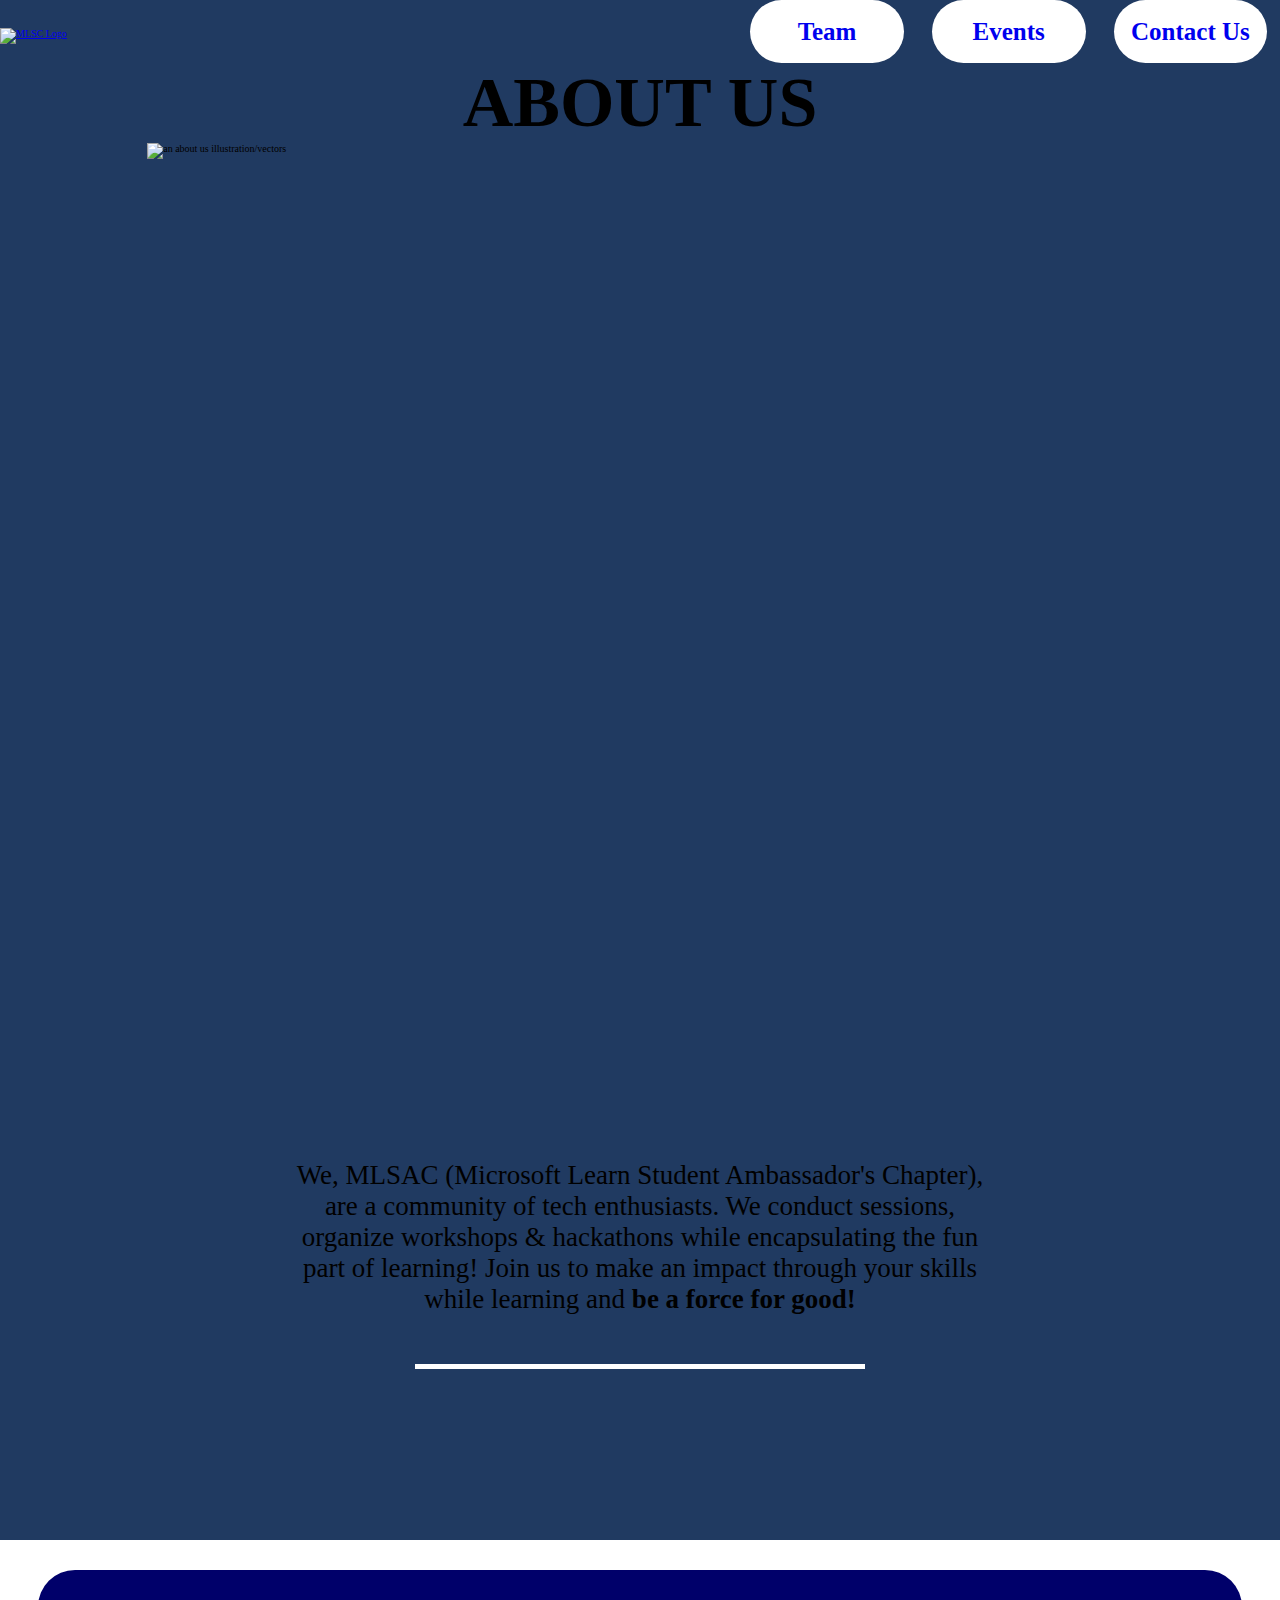
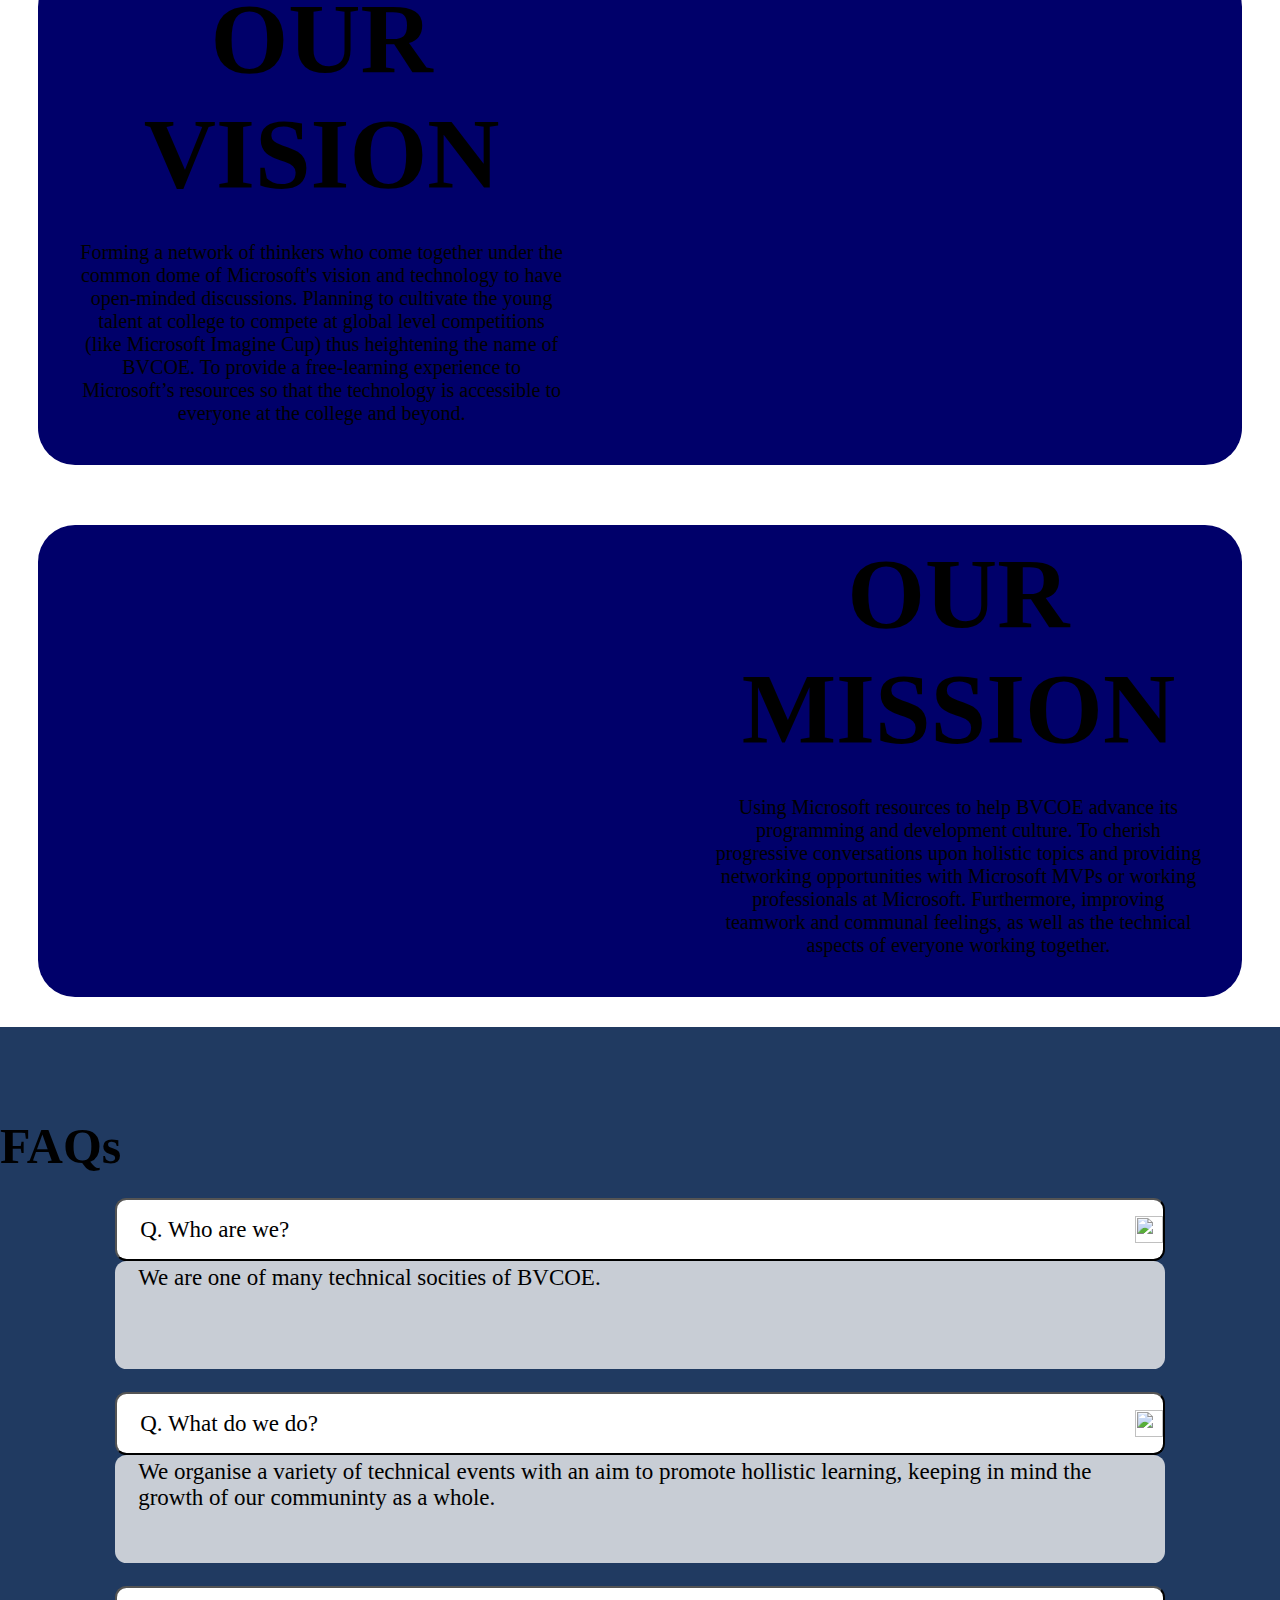
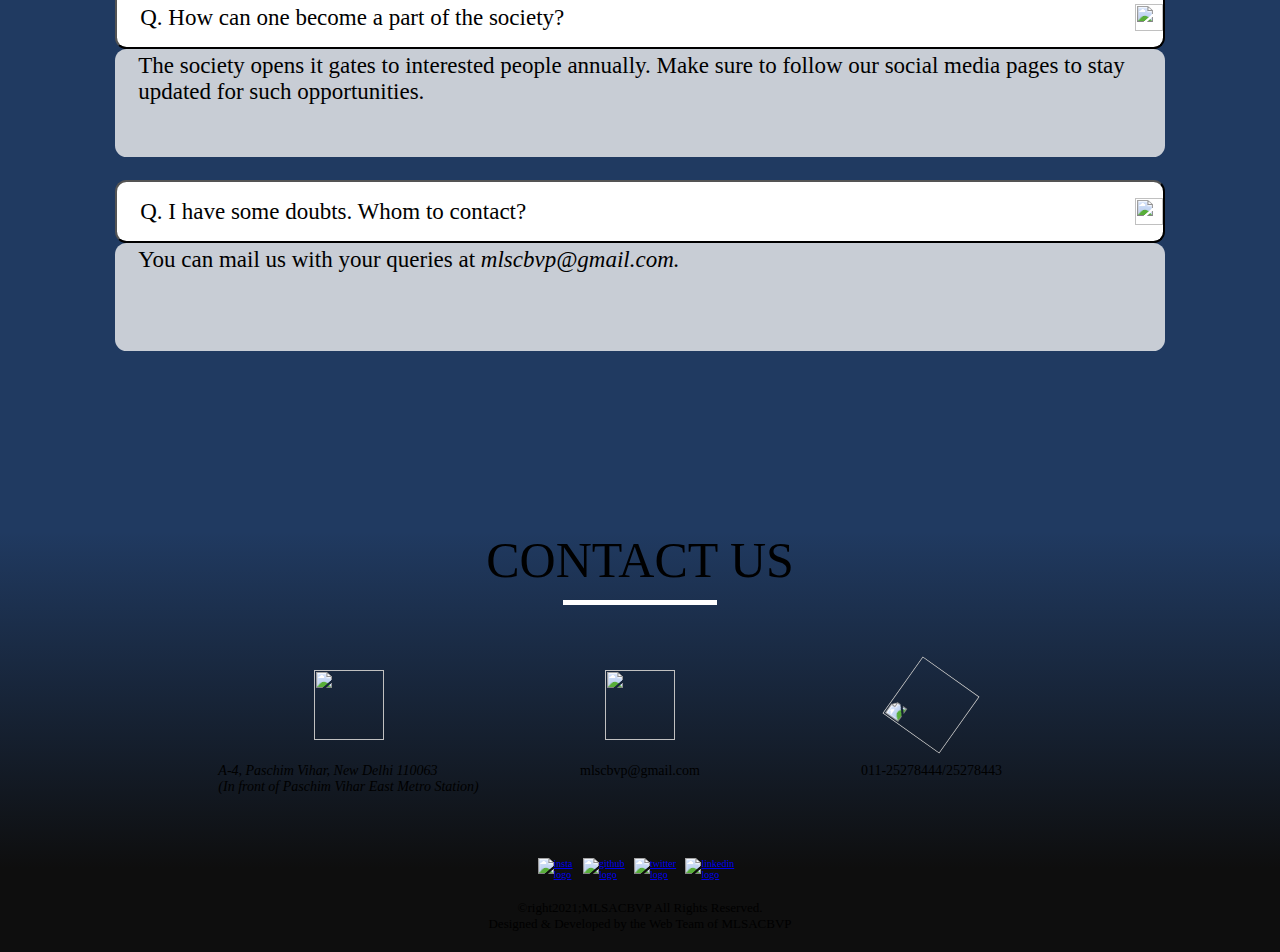
==== aboutus.html @ 45678846 "aboutus.html" ====
<!DOCTYPE html>
<html lang="en">

<head>
    <meta charset="UTF-8">
    <meta http-equiv="X-UA-Compatible" content="IE=edge">
    <meta name="viewport" content="width=device-width, initial-scale=1.0">
    <title>Document</title>
    <link href="https://cdn.jsdelivr.net/npm/bootstrap@5.1.2/dist/css/bootstrap.min.css" rel="stylesheet"
        integrity="sha384-uWxY/CJNBR+1zjPWmfnSnVxwRheevXITnMqoEIeG1LJrdI0GlVs/9cVSyPYXdcSF" crossorigin="anonymous">
    <link rel="stylesheet" href="aboutus/aboutus_css/style.css">
    <link rel="stylesheet" href="aboutus/aboutus_css/utility.css">
    <link rel="stylesheet" href="aboutus/aboutus_css/bootstrap.css">
</head>

<body>
    <navbar>
        <div class="header">
            <div class="logo">
                <a href="index.html"><img src="aboutus/aboutus_assets/MLSCLogo.png" alt="MLSC Logo"></a>
            </div>
            <div class="links">
                <ul>
                    <li><a href="ourteam.html" class="black-text">Team</a></li>
                    <li><a href="Events.html" class="black-text">Events</a></li>
                    <li><a href="contactus.html" class="black-text">Contact Us</a></li>
                </ul>
            </div>
        </div>
    </navbar>

    <div class="about">
        <div class="heading white-text">
            <span>ABOUT US</span>
        </div>

        <div class="about-img">
            <img src="aboutus/aboutus_assets/about-me.png" alt="an about us illustration/vectors">
            <div class="desc white-text">
                <span>
                    We, MLSAC (Microsoft Learn Student Ambassador's Chapter), are a community of tech enthusiasts. We conduct sessions, organize workshops & hackathons while encapsulating the fun part of learning! Join us to make an impact through your skills while learning and <b>be a force for good!</b>
                </span>
            </div>
        </div>
    </div>

    <div class="cards">
        <div class="card">
            <div class="vis-text">
                <span class="heading white-text heading-1"><b>OUR VISION</b></span>
                <span class="desc-1 white-text">Forming a network of thinkers who come together under the common dome of
                    Microsoft's vision and technology to have open-minded discussions. Planning to cultivate the young
                    talent at college to compete at global level competitions (like Microsoft Imagine Cup) thus
                    heightening the name of BVCOE. To provide a free-learning experience to Microsoft’s resources so
                    that the technology is accessible to everyone at the college and beyond.
                </span>
            </div>

            <div class="vis-img">
                <img src="aboutus/aboutus_assets/vision.png" alt="">
            </div>
        </div>

        <div class="card">
            <div class="vis-img">
                <img src="aboutus/aboutus_assets/mission.png" alt="">
            </div>
            <div class="vis-text">
                <span class="heading white-text heading-1"><b>OUR MISSION</b></span>
                <span class="desc-1 white-text">Using Microsoft resources to help BVCOE advance its programming and
                    development culture. To cherish progressive conversations upon holistic topics and providing
                    networking opportunities with Microsoft MVPs or working professionals at Microsoft. Furthermore,
                    improving teamwork and communal feelings, as well as the technical aspects of everyone working
                    together.</span>
            </div>
        </div>
    </div>
    <div class="faq">

        <h1 class="white-text text-center faqHead">FAQs</h1>

        <button class="btn black-text ques faq1" type="button" data-bs-toggle="collapse" data-bs-target="#faq1"
            aria-expanded="false" aria-controls="collapseExample">
            <div class="quesbar">
                <span>Q. Who are we?</span>
                <img src="aboutus/aboutus_assets/arrow.png" style="width:1.2em; height:1.2em;">
            </div>
        </button>
        <div class="collapse" id="faq1">
            <div class="answer faq1">
                We are one of many technical socities of BVCOE.
            </div>
        </div>

        <button class="btn black-text ques faq1" type="button" data-bs-toggle="collapse" data-bs-target="#faq2"
            aria-expanded="false" aria-controls="collapseExample">
            <div class="quesbar">
                <span>Q. What do we do?</span>
                <img src="aboutus/aboutus_assets/arrow.png" style="width:1.2em; height:1.2em;">
            </div>
        </button>
        <div class="collapse" id="faq2">
            <div class="answer faq1">
                We organise a variety of technical events with an aim to promote hollistic learning, keeping in mind the growth of our communinty as a whole.
            </div>
        </div>

        <button class="btn black-text ques faq1" type="button" data-bs-toggle="collapse" data-bs-target="#faq3"
            aria-expanded="false" aria-controls="collapseExample">
            <div class="quesbar">
                <span>Q. How can one become a part of the society?</span>
                <img src="aboutus/aboutus_assets/arrow.png" style="width:1.2em; height:1.2em;">
            </div>
        </button>
        <div class="collapse" id="faq3">
            <div class="answer faq1">
                The society opens it gates to interested people annually. Make sure to follow our social media pages to stay updated for such opportunities.
            </div>
        </div>

        <button class="btn black-text ques faq1" type="button" data-bs-toggle="collapse" data-bs-target="#faq4"
            aria-expanded="false" aria-controls="collapseExample">
            <div class="quesbar">
                <span>Q. I have some doubts. Whom to contact?</span>
                <img src="aboutus/aboutus_assets/arrow.png" style="width:1.2em; height:1.2em;">
            </div>
        </button>
        <div class="collapse" id="faq4">
            <div class="answer faq1">
                You can mail us with your queries at <i> mlscbvp@gmail.com. </i>
            </div>
        </div>
    </div>

    <div class="bottom">
        <contact>
            <div class="heading-contact white-text">CONTACT US</div>
            <div class="contactus">
                <div class="item">
                    <div class="icon">
                        <img src="aboutus/aboutus_assets/map.png" alt="">
                    </div>
                    <div class="icon-name white-text">
                        <p><i>
                        A-4, Paschim Vihar, New Delhi 110063<br>
                        (In front of Paschim Vihar East Metro Station)</i>
                        </p>
                    </div>
                </div>

                <div class="item">
                    <div class="icon">
                        <img src="aboutus/aboutus_assets/outlook.png" alt="">
                    </div>
                    <div class="icon-name white-text">
                        mlscbvp@gmail.com
                    </div>
                </div>

                <div class="item">
                    <div class="icon telephone">
                        <img src="aboutus/aboutus_assets/telephone.png" alt="">
                    </div>
                    <div class="icon-name white-text">
                        011-25278444/25278443
                    </div>
                </div>
            </div>
        </contact>

        <div class="socials">
            <div class="handles">
                <a href="https://www.instagram.com/mlsac_bvcoe/"><img src="aboutus/aboutus_assets/instagram.png" alt="insta logo"></a>
            </div>
            <div class="handles">
                <a href="https://github.com/mlsacbvp"><img src="aboutus/aboutus_assets/github.png" alt="github logo"></a>
            </div>
            <div class="handles">
                <a href="https://twitter.com/MlscBvp?t=ueaZK33_AhBI93rNVCT6vQ&s=09"><img src="aboutus/aboutus_assets/twitter.png" alt="twitter logo"></a>
            </div>
            <div class="handles">
                <a href="https://www.linkedin.com/company/microsoft-learn-student-chapter-mlsc-bvp/"><img src="aboutus/aboutus_assets/linkedin.png" alt="linkedin logo"></a>
            </div>
        </div>

        <div class="footer">
            <span class="white-text">
                &copyright2021;MLSACBVP All Rights Reserved.
            </span>
            <br>
            <span class="white-text">
                Designed & Developed by the Web Team of MLSACBVP
            </span>
        </div>
    </div>

    <script src="https://cdn.jsdelivr.net/npm/bootstrap@5.1.2/dist/js/bootstrap.bundle.min.js"
        integrity="sha384-kQtW33rZJAHjgefvhyyzcGF3C5TFyBQBA13V1RKPf4uH+bwyzQxZ6CmMZHmNBEfJ"
        crossorigin="anonymous"></script>
</body>

</html>
---- aboutus/aboutus_css/style.css ----
*{
    margin: 0;
    padding: 0;
    box-sizing: border-box;
    /* border: 2px solid red; */
}

body{
    /* background: linear-gradient(180deg, #1e3a61 0%, #113860 20%, #052a4a 55%, #041227 80%, #0d0d0d 100%); */
    background: #203A61;
    font-family: 'Segoe UI Regular';
    font-weight: normal;
}

html{
    font-size: 10px;
}

.header{
    display: flex;
    justify-content: space-between;
    align-items: center;
}

.logo img{
    width: 46vw;
    /* height: 21vh; */
}

.links{
    margin-bottom: 1vh;
}

.links li{
    list-style: none;
    display: inline-block;
}

.links li a{
    display: flex;
    justify-content: center;
    align-items: center;
    background: white;
    border-radius: 40em;
    width: 12vw;
    min-width: 5.4em;
    height: 7vh;
    margin: 0px 1vw;
    text-align: center;
    /* padding-top: 0.9vh; */
    text-decoration: none;
    font-size: 2.5em;
    font-weight: bold;
    transition: transform 0.1s ease-in;
    
}

.links li a:hover{
    transform: translateY(-0.3em);
    color: black;
}

.heading{
    font-size: 7em;
    text-align: center;
    margin-top: -1vh;
    font-weight: 700;
}

.about-img img {
    width: 77%;
    height: 113vh;
    margin: auto;
    display: block;
}

.desc{
    width: 54%;
    font-size: 2.7em;
    margin: auto;
    text-align: center;
    position: relative;
}

.desc::after{
    position: absolute;
    width: 65%;
    height: 0.6vh;
    background: white;
    content: "";
    bottom: -6vh;
    left: 17.5%;
}

.cards{
    display: flex;
    flex-direction: column;
    align-items: center;
    margin-top: 25vh;
    background: white;
    /* height: 80v; */
}

.card{
    width: 94vw;
    background: #00006A;
    border-radius: 3.7em;
    display: flex;
    justify-content: space-between;
    align-items: center;
    flex-direction: row;
    padding: 4em;
    margin: 3em 0;
    padding-top: 2em;
}

.vis-text{
    width: 38vw;
    height: 100%;
    display: flex;
    flex-direction: column;
}

.vis-img img{
    width: 39vw;
}

.desc-1{
    font-size: 2.0em;
    text-align: center;
    margin-top: 0.5em;
}

.heading-1{
    margin-bottom: 0.2em;
    font-size: 10em;
}


.heading-contact{
    margin: auto;
    font-size: 5em;
    width: fit-content;
    margin-top: 20vh;
    position: relative;
}

.heading-contact::after{
    content: "";
    width: 50%;
    height: 0.6vh;
    background: white;
    position: absolute;
    bottom: -1.8vh;
    left: 25%;
}

.contactus{
    display: flex;
    justify-content: space-between;
    width: 66vw;
    margin: auto;
    margin-top: 9vh;
}

.item{
    display: flex;
    flex-direction: column;
    width: 31%;
    align-items: center;
}

.icon img{
    width: 7em;
    height: 7em;
    margin-bottom: 2.5vh;
}

.telephone img{
    transform: rotate(-54.63deg);
}

.icon-name{
    font-size: 1.4em;
}

.socials{
    display: flex;
    width: 16vw;
    margin: 7vh auto 0 auto;
    justify-content: space-between;
    align-items: center;
}

.socials a img{
    width: 4.2em;
    height: 4.2em;
}

.footer{
    text-align: center;
    width: fit-content;
    margin: 2em auto 0 auto;
    padding-bottom: 2em;
}

.footer span{
    font-size: 1.3em;
}

.bottom{
    background: linear-gradient(180deg, rgba(92, 45, 145, 0) 0%, #0E0E0E 80.21%);
}


.faq1{
    width: 82vw;
    border-radius: 0.5em;
    font-size: 2.3em;
    text-align: left;
    padding-left: 1em;
    margin: auto;
    font-family: 'Segoe UI Regular';
}

.ques{
    background: white;
    min-height: 7vh;
    display: block;
    margin-top: 1em;
    transition: transform 0.2s ease-in;
}

.ques:hover{
    box-shadow: black -10px 4px -2px 0;
}

.quesbar{
    display: flex;
    justify-content: space-between;
    align-items: center;
}

.faqHead{
    margin-top: 10vh;
    font-size: 5em;
}

.answer{
    padding: .375rem .75rem;
    padding-left: 1em;
    min-height: 12vh;
    background: #c8cdd5;

}
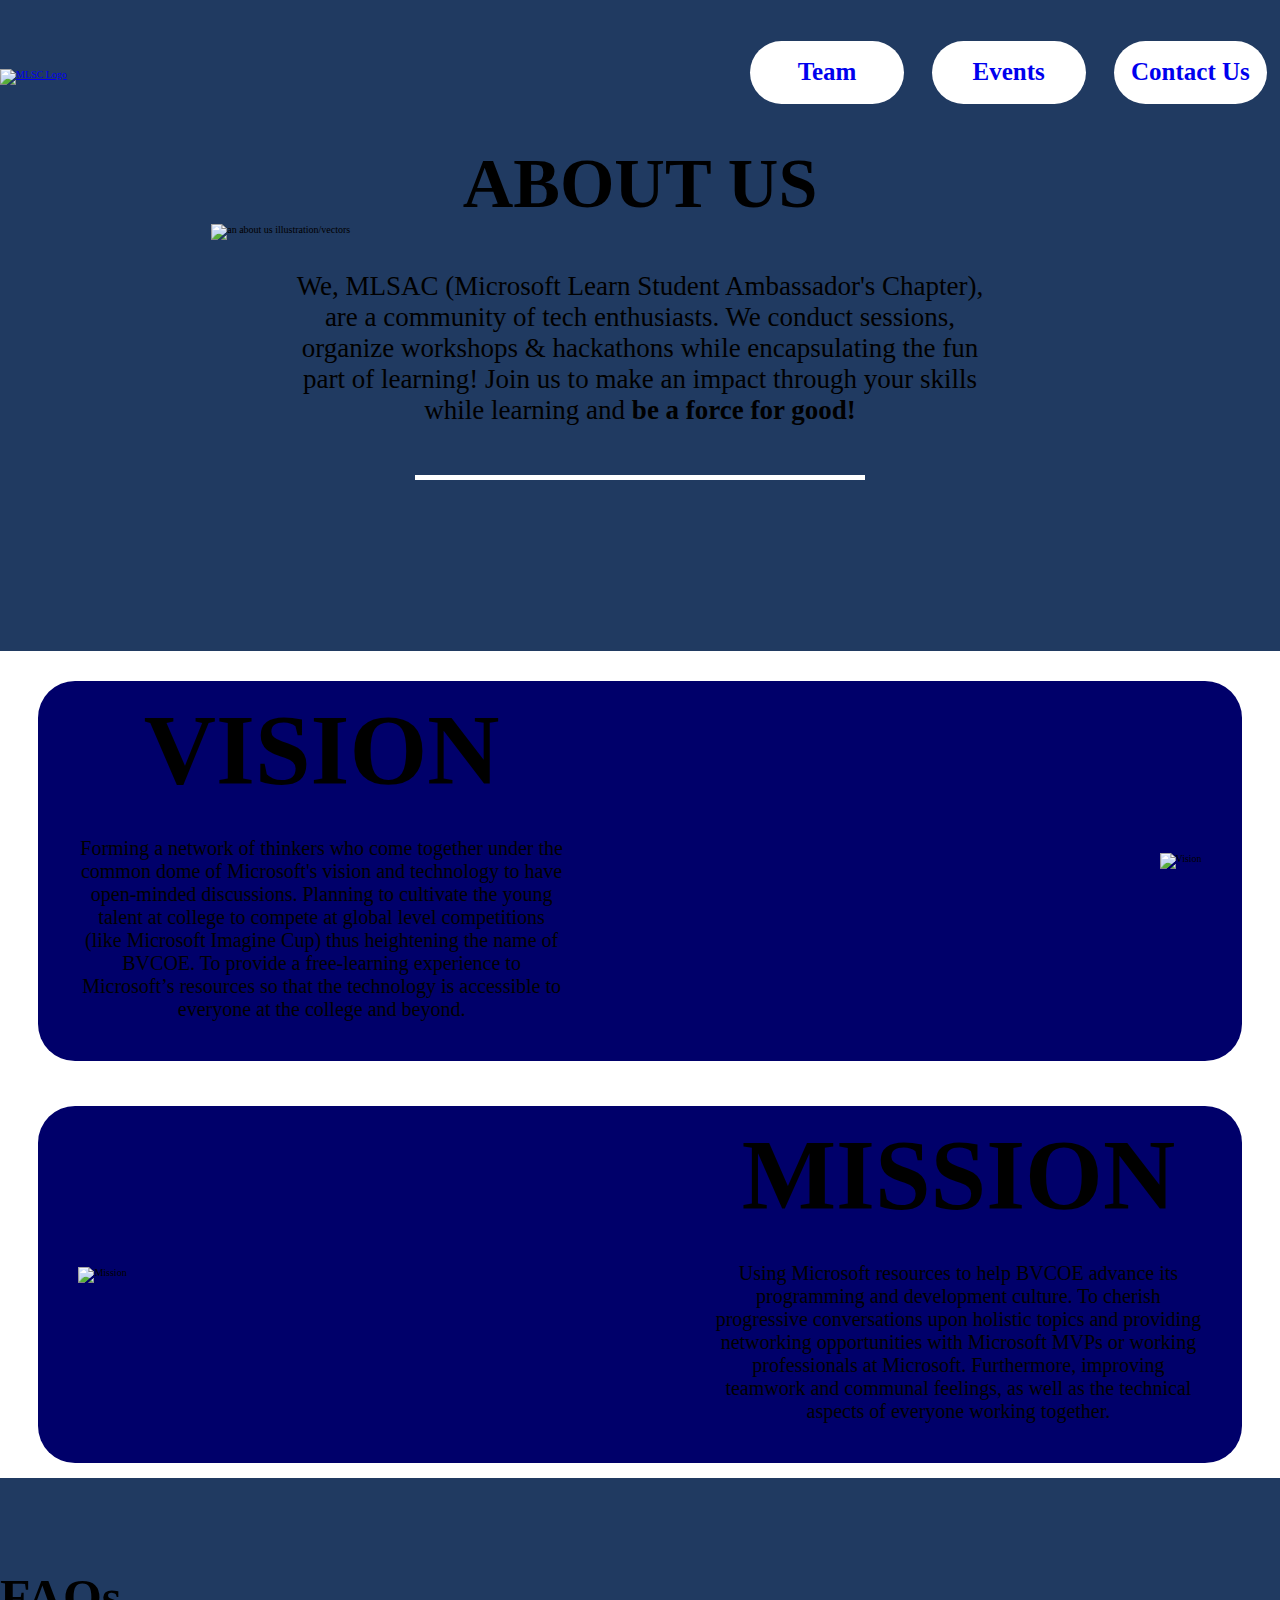
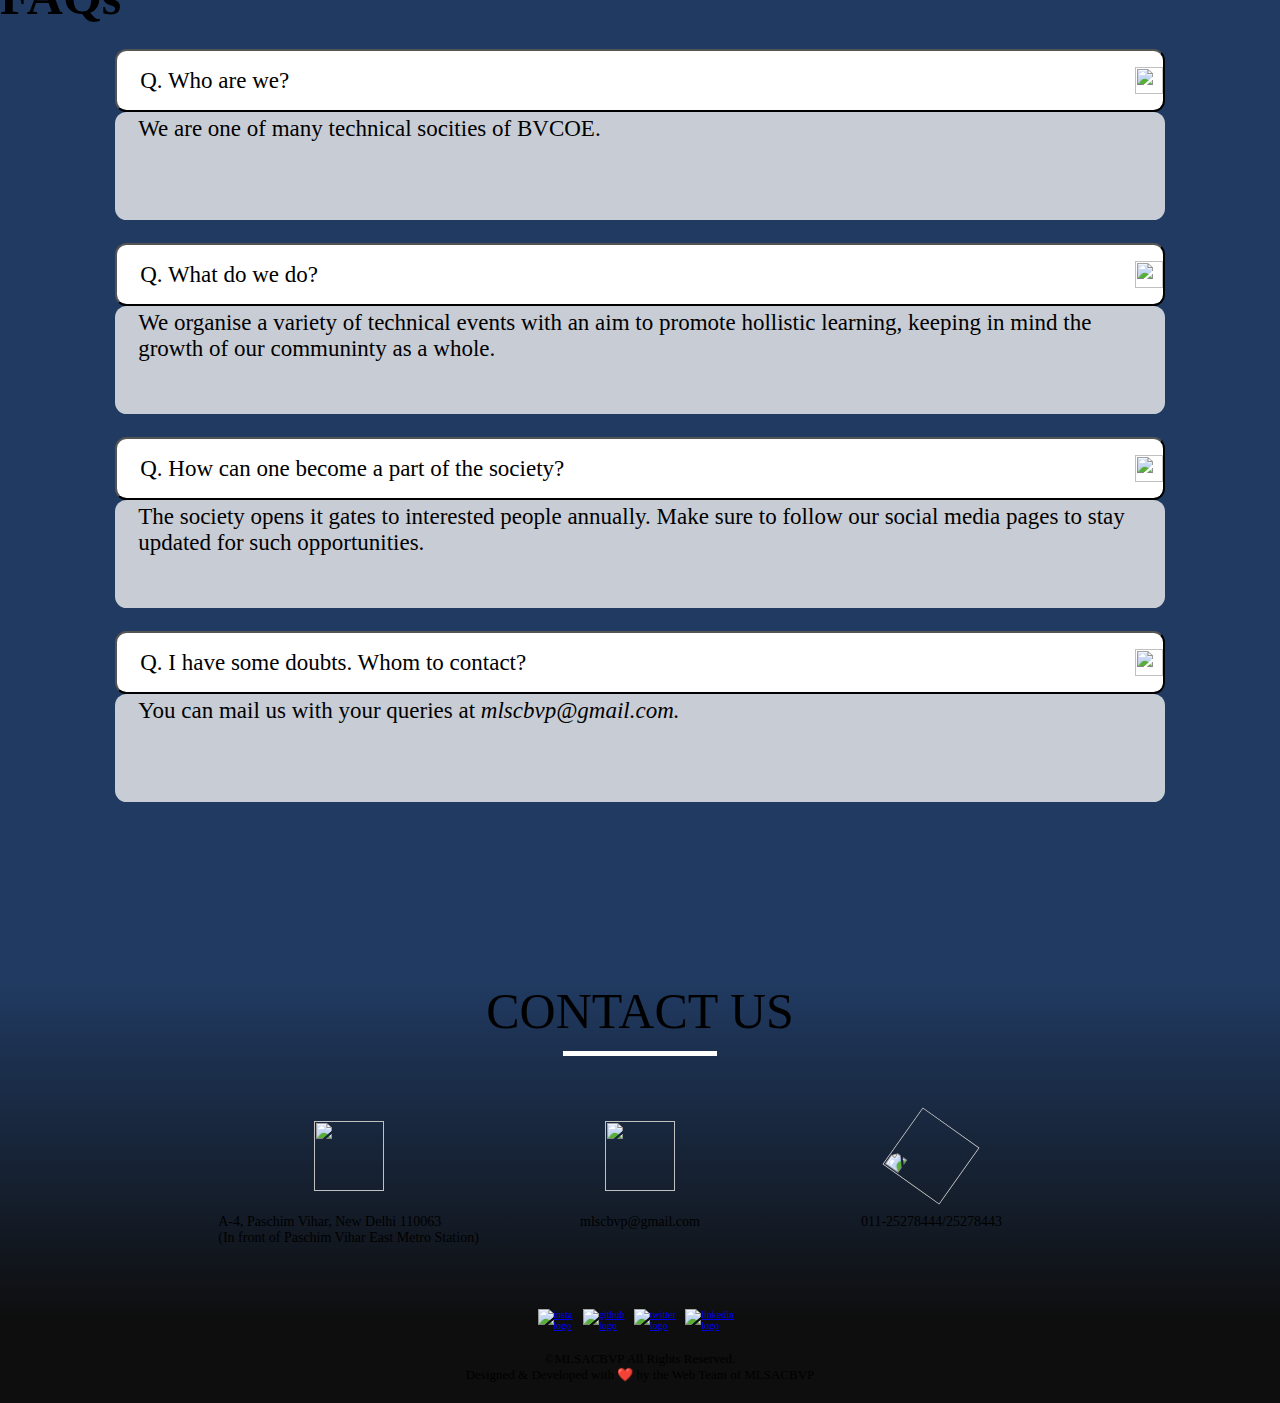
==== commit 468b871b: "changed about us page ui a bit" ====
--- a/aboutus.html
+++ b/aboutus.html
@@ -31,12 +31,13 @@
 
     <div class="about">
         <div class="heading white-text">
-            <span>ABOUT US</span>
+            <p>ABOUT US</p>
         </div>
 
         <div class="about-img">
-            <img src="aboutus/aboutus_assets/about-me.png" alt="an about us illustration/vectors">
+            <img src="aboutus/aboutus_assets/about-me.png" alt="an about us illustration/vectors" >
             <div class="desc white-text">
+                <br/>
                 <span>
                     We, MLSAC (Microsoft Learn Student Ambassador's Chapter), are a community of tech enthusiasts. We conduct sessions, organize workshops & hackathons while encapsulating the fun part of learning! Join us to make an impact through your skills while learning and <b>be a force for good!</b>
                 </span>
@@ -47,7 +48,7 @@
     <div class="cards">
         <div class="card">
             <div class="vis-text">
-                <span class="heading white-text heading-1"><b>OUR VISION</b></span>
+                <span class="heading white-text heading-1">VISION</span>
                 <span class="desc-1 white-text">Forming a network of thinkers who come together under the common dome of
                     Microsoft's vision and technology to have open-minded discussions. Planning to cultivate the young
                     talent at college to compete at global level competitions (like Microsoft Imagine Cup) thus
@@ -57,16 +58,16 @@
             </div>
 
             <div class="vis-img">
-                <img src="aboutus/aboutus_assets/vision.png" alt="">
+                <img src="aboutus/aboutus_assets/vision.png" alt="Vision">
             </div>
         </div>
 
         <div class="card">
             <div class="vis-img">
-                <img src="aboutus/aboutus_assets/mission.png" alt="">
+                <img src="aboutus/aboutus_assets/mission.png" alt="Mission">
             </div>
             <div class="vis-text">
-                <span class="heading white-text heading-1"><b>OUR MISSION</b></span>
+                <span class="heading white-text heading-1">MISSION</span>
                 <span class="desc-1 white-text">Using Microsoft resources to help BVCOE advance its programming and
                     development culture. To cherish progressive conversations upon holistic topics and providing
                     networking opportunities with Microsoft MVPs or working professionals at Microsoft. Furthermore,
@@ -141,9 +142,9 @@
                         <img src="aboutus/aboutus_assets/map.png" alt="">
                     </div>
                     <div class="icon-name white-text">
-                        <p><i>
+                        <p>
                         A-4, Paschim Vihar, New Delhi 110063<br>
-                        (In front of Paschim Vihar East Metro Station)</i>
+                        (In front of Paschim Vihar East Metro Station)
                         </p>
                     </div>
                 </div>
@@ -183,15 +184,15 @@
             </div>
         </div>
 
-        <div class="footer">
+        <footer class="footer">
             <span class="white-text">
-                &copyright2021;MLSACBVP All Rights Reserved.
+                &copy;MLSACBVP All Rights Reserved.
             </span>
             <br>
             <span class="white-text">
-                Designed & Developed by the Web Team of MLSACBVP
+                Designed & Developed with ❤️ by the Web Team of MLSACBVP
             </span>
-        </div>
+        </footer>
     </div>
 
     <script src="https://cdn.jsdelivr.net/npm/bootstrap@5.1.2/dist/js/bootstrap.bundle.min.js"
--- a/aboutus/aboutus_css/style.css
+++ b/aboutus/aboutus_css/style.css
@@ -20,6 +20,11 @@
     display: flex;
     justify-content: space-between;
     align-items: center;
+    height: 17vh;
+    position: sticky;
+    top:0px; /* this is needed for 'sticky' value to work accordingly */
+    z-index: 2;
+    background: #203A61;
 }
 
 .logo img{
@@ -68,8 +73,7 @@
 }
 
 .about-img img {
-    width: 77%;
-    height: 113vh;
+    width: 67%;
     margin: auto;
     display: block;
 }
@@ -111,6 +115,7 @@
     flex-direction: row;
     padding: 4em;
     margin: 3em 0;
+    margin-bottom: 1.5em;
     padding-top: 2em;
 }
 
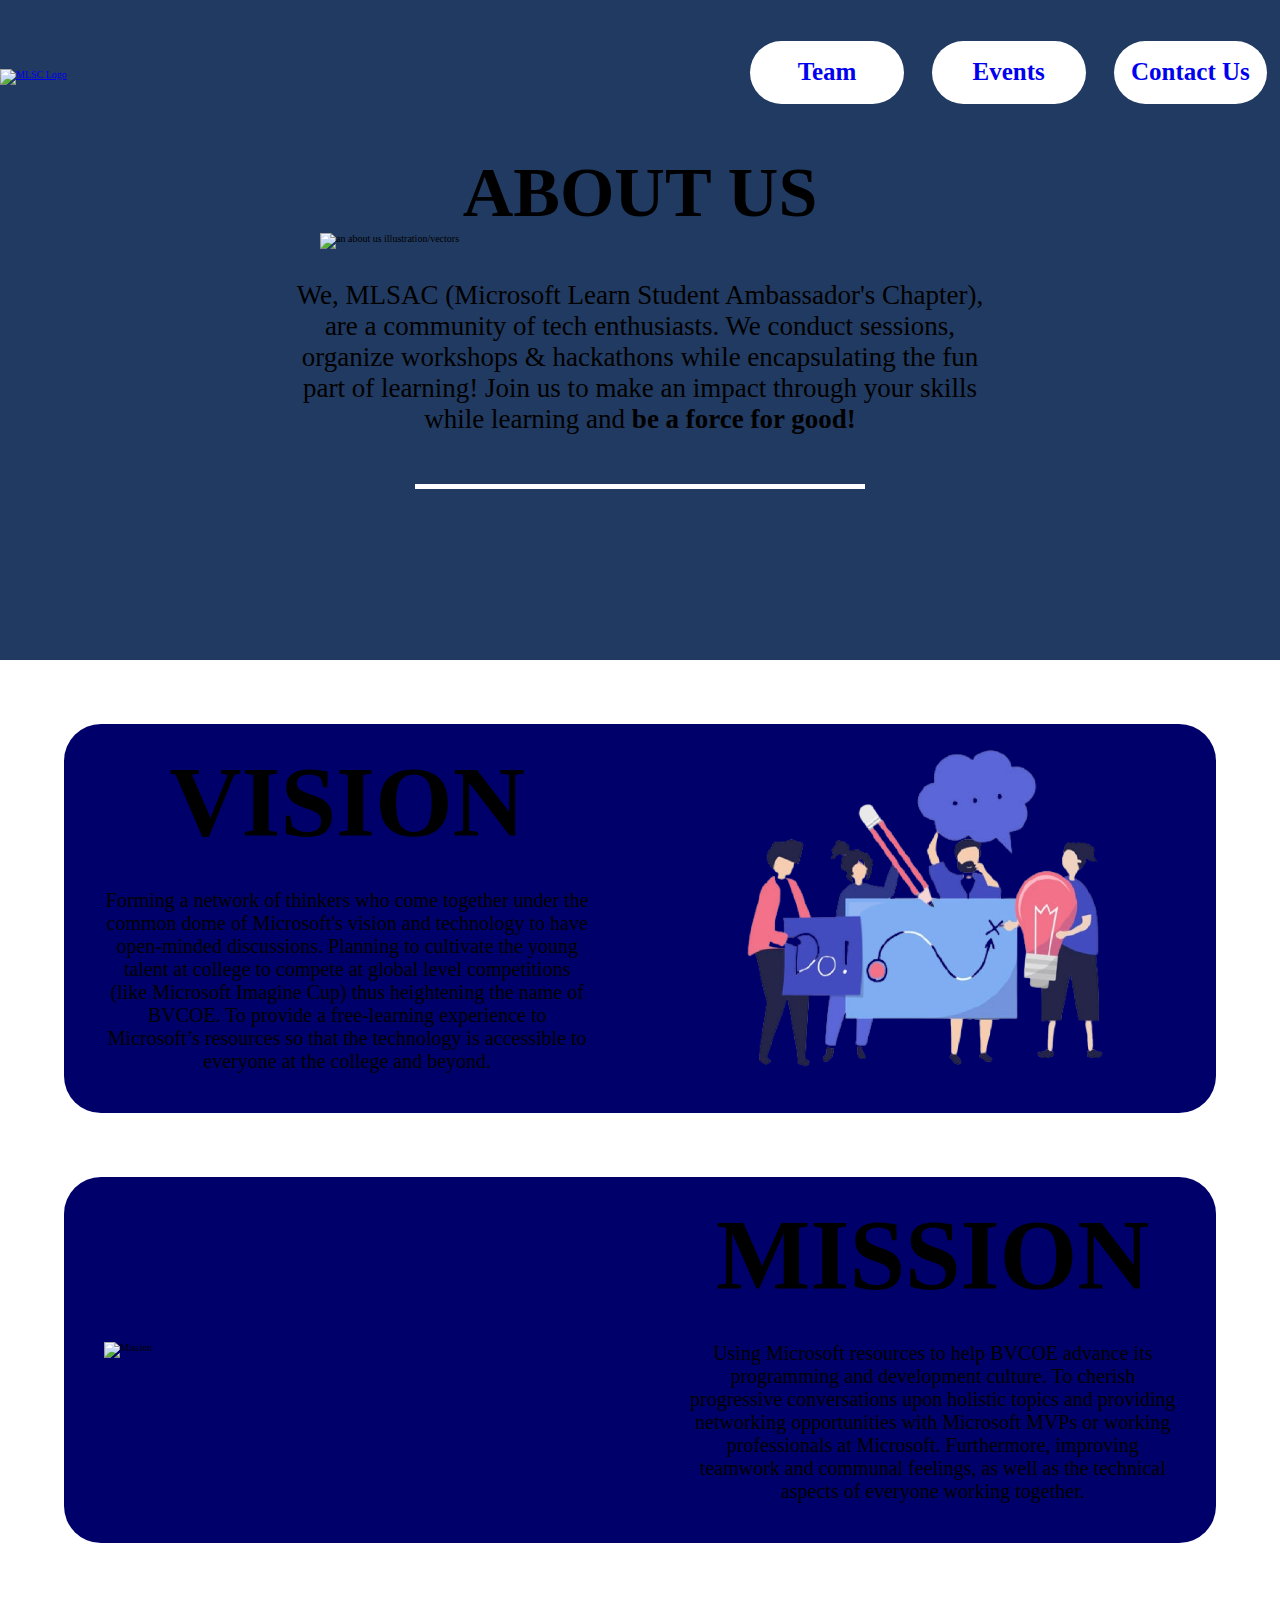
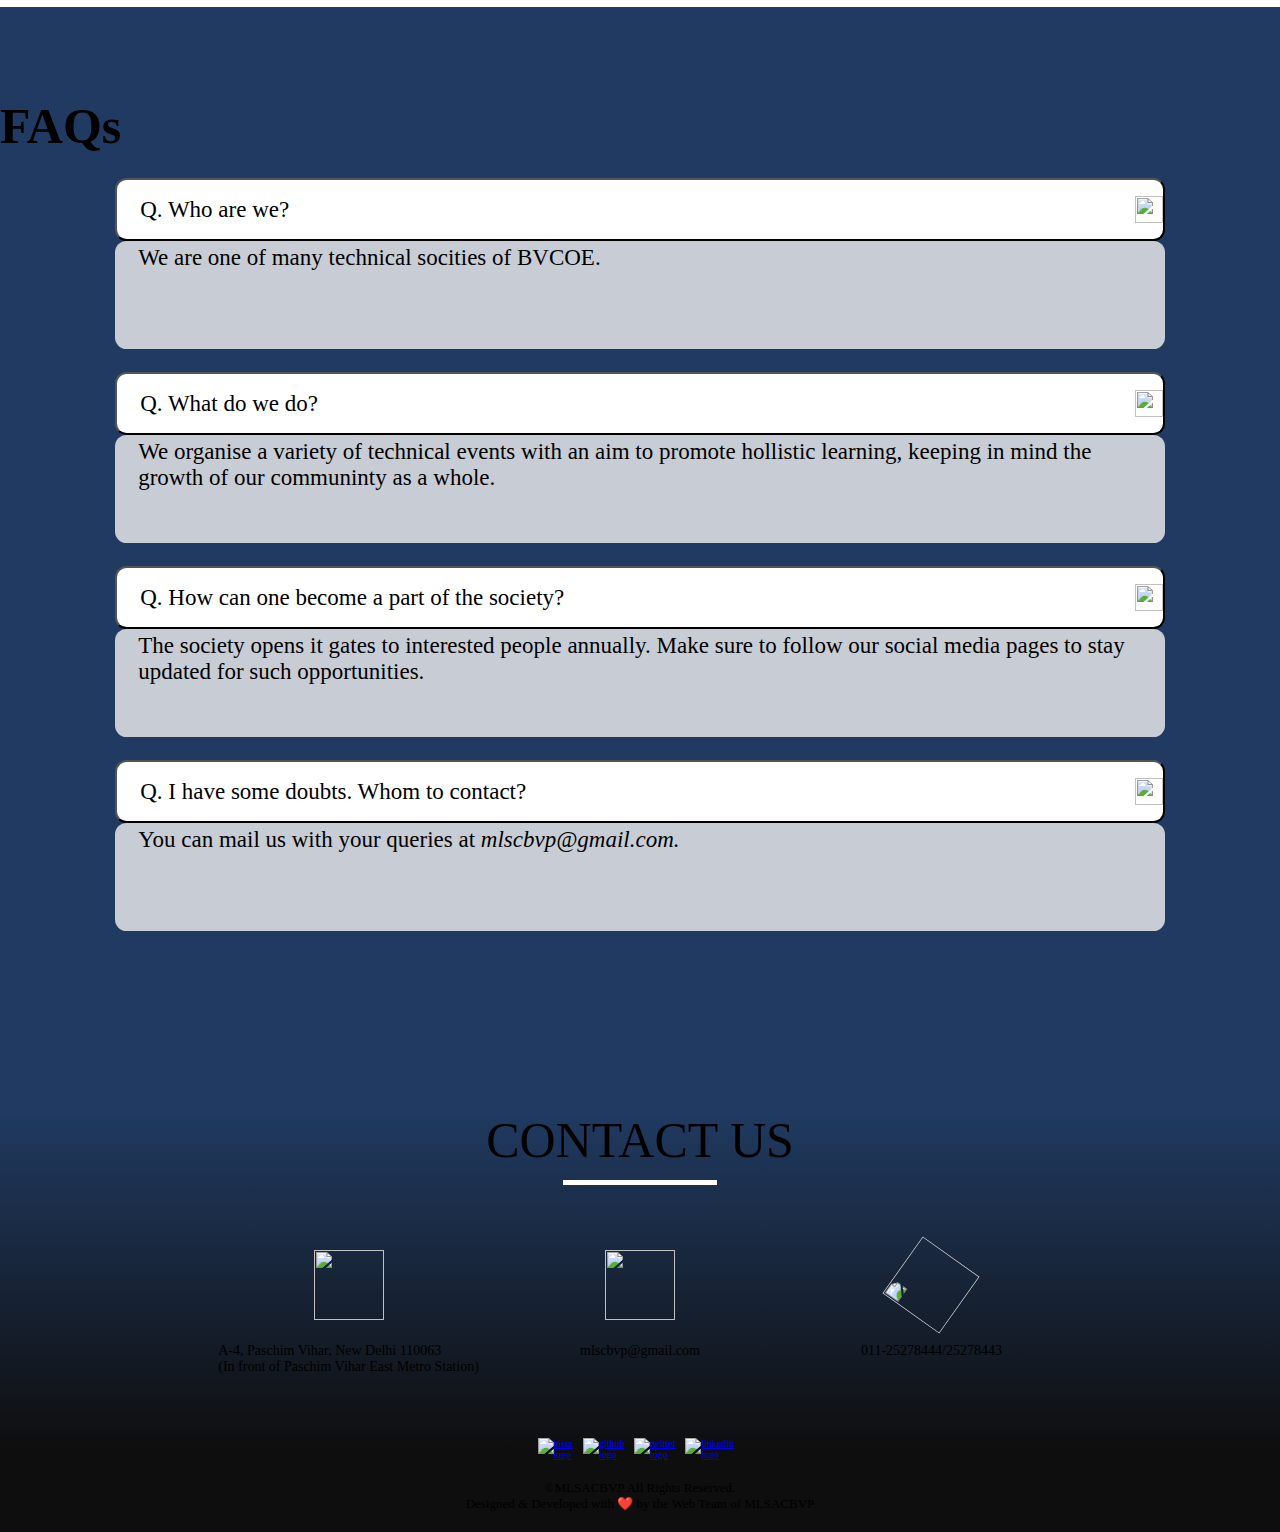
==== commit 2f56e2d4: "Added: changed UI of Teams page,minor changes on contact us and about us page" ====
--- a/aboutus.html
+++ b/aboutus.html
@@ -62,7 +62,7 @@
             </div>
         </div>
 
-        <div class="card">
+        <div class="card vis">
             <div class="vis-img">
                 <img src="aboutus/aboutus_assets/mission.png" alt="Mission">
             </div>
--- a/aboutus/aboutus_css/style.css
+++ b/aboutus/aboutus_css/style.css
@@ -68,12 +68,12 @@
 .heading{
     font-size: 7em;
     text-align: center;
-    margin-top: -1vh;
+    /* margin-top: -1vh; */
     font-weight: 700;
 }
 
 .about-img img {
-    width: 67%;
+    width: 50%;
     margin: auto;
     display: block;
 }
@@ -106,7 +106,7 @@
 }
 
 .card{
-    width: 94vw;
+    width: 90vw;
     background: #00006A;
     border-radius: 3.7em;
     display: flex;
@@ -114,9 +114,12 @@
     align-items: center;
     flex-direction: row;
     padding: 4em;
-    margin: 3em 0;
-    margin-bottom: 1.5em;
+    margin-top: 5vw;
     padding-top: 2em;
+}
+
+.vis{
+    margin-bottom: 5vw;
 }
 
 .vis-text{
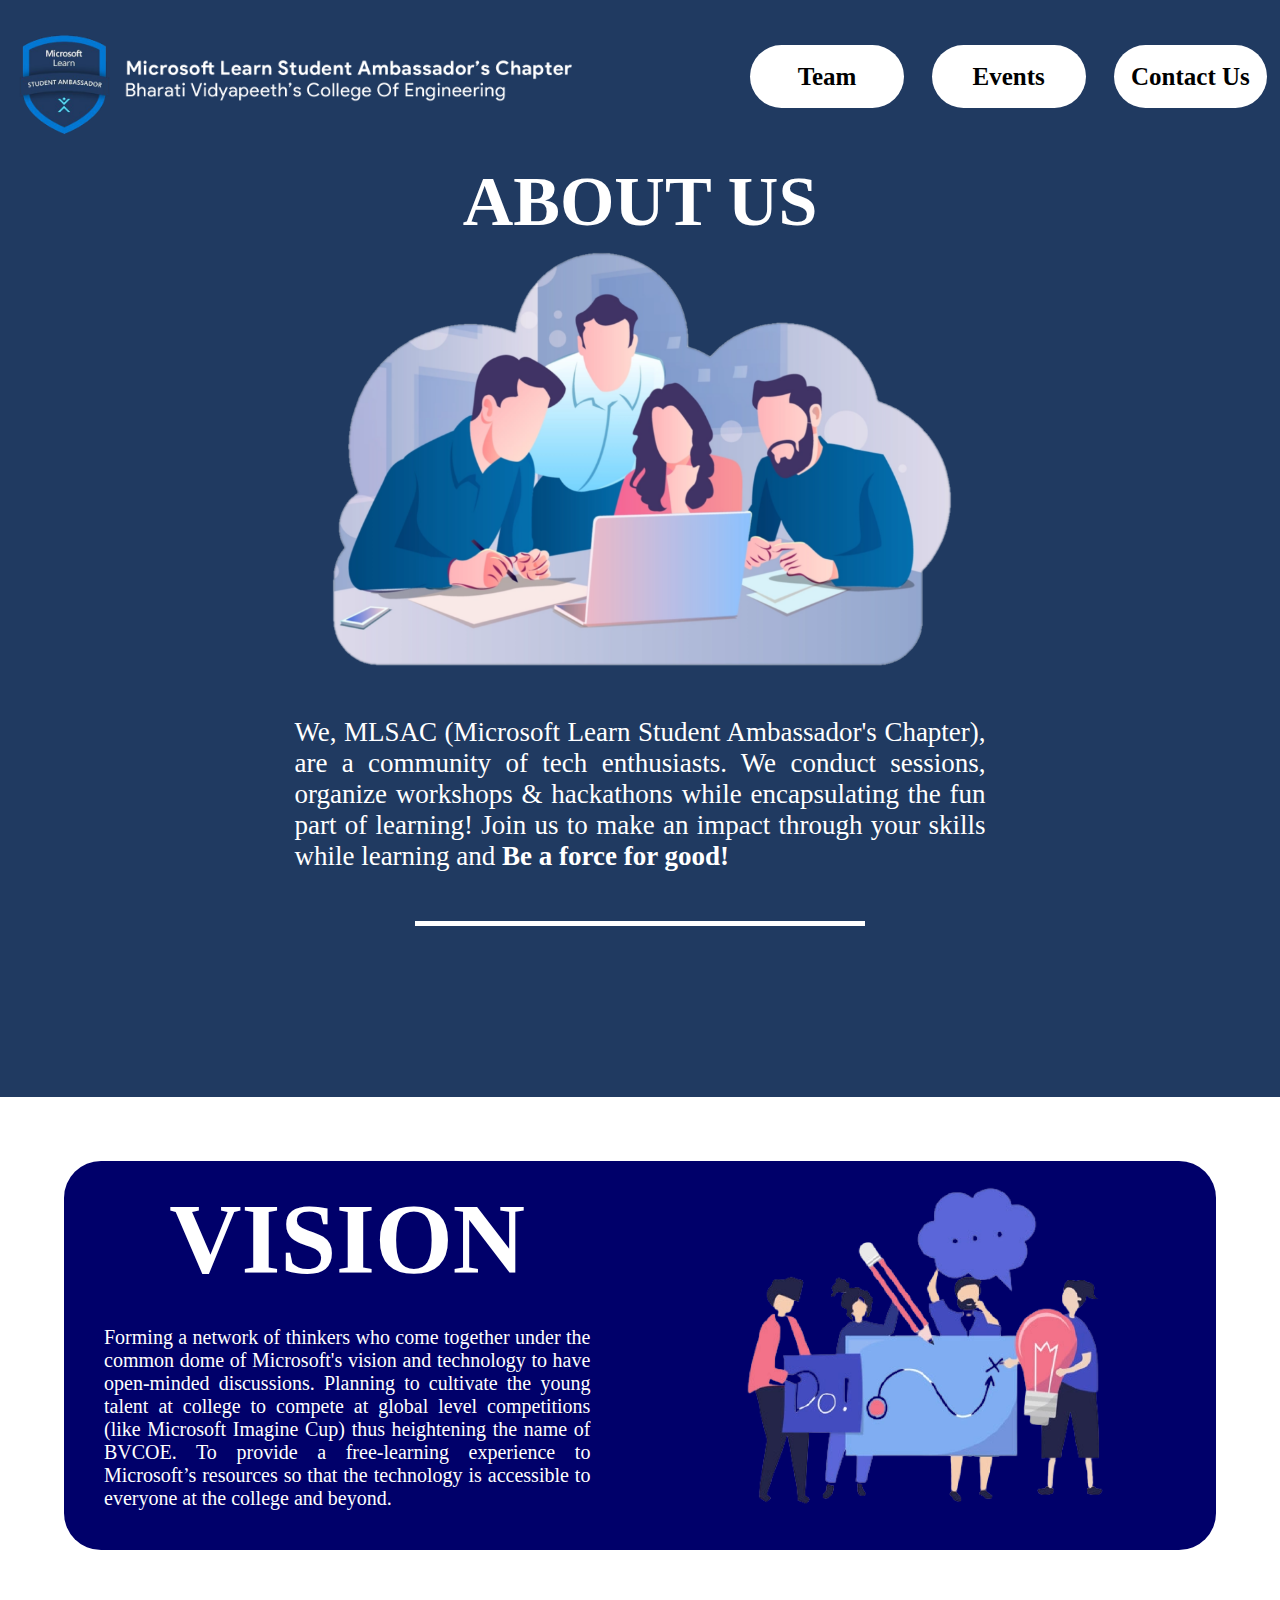
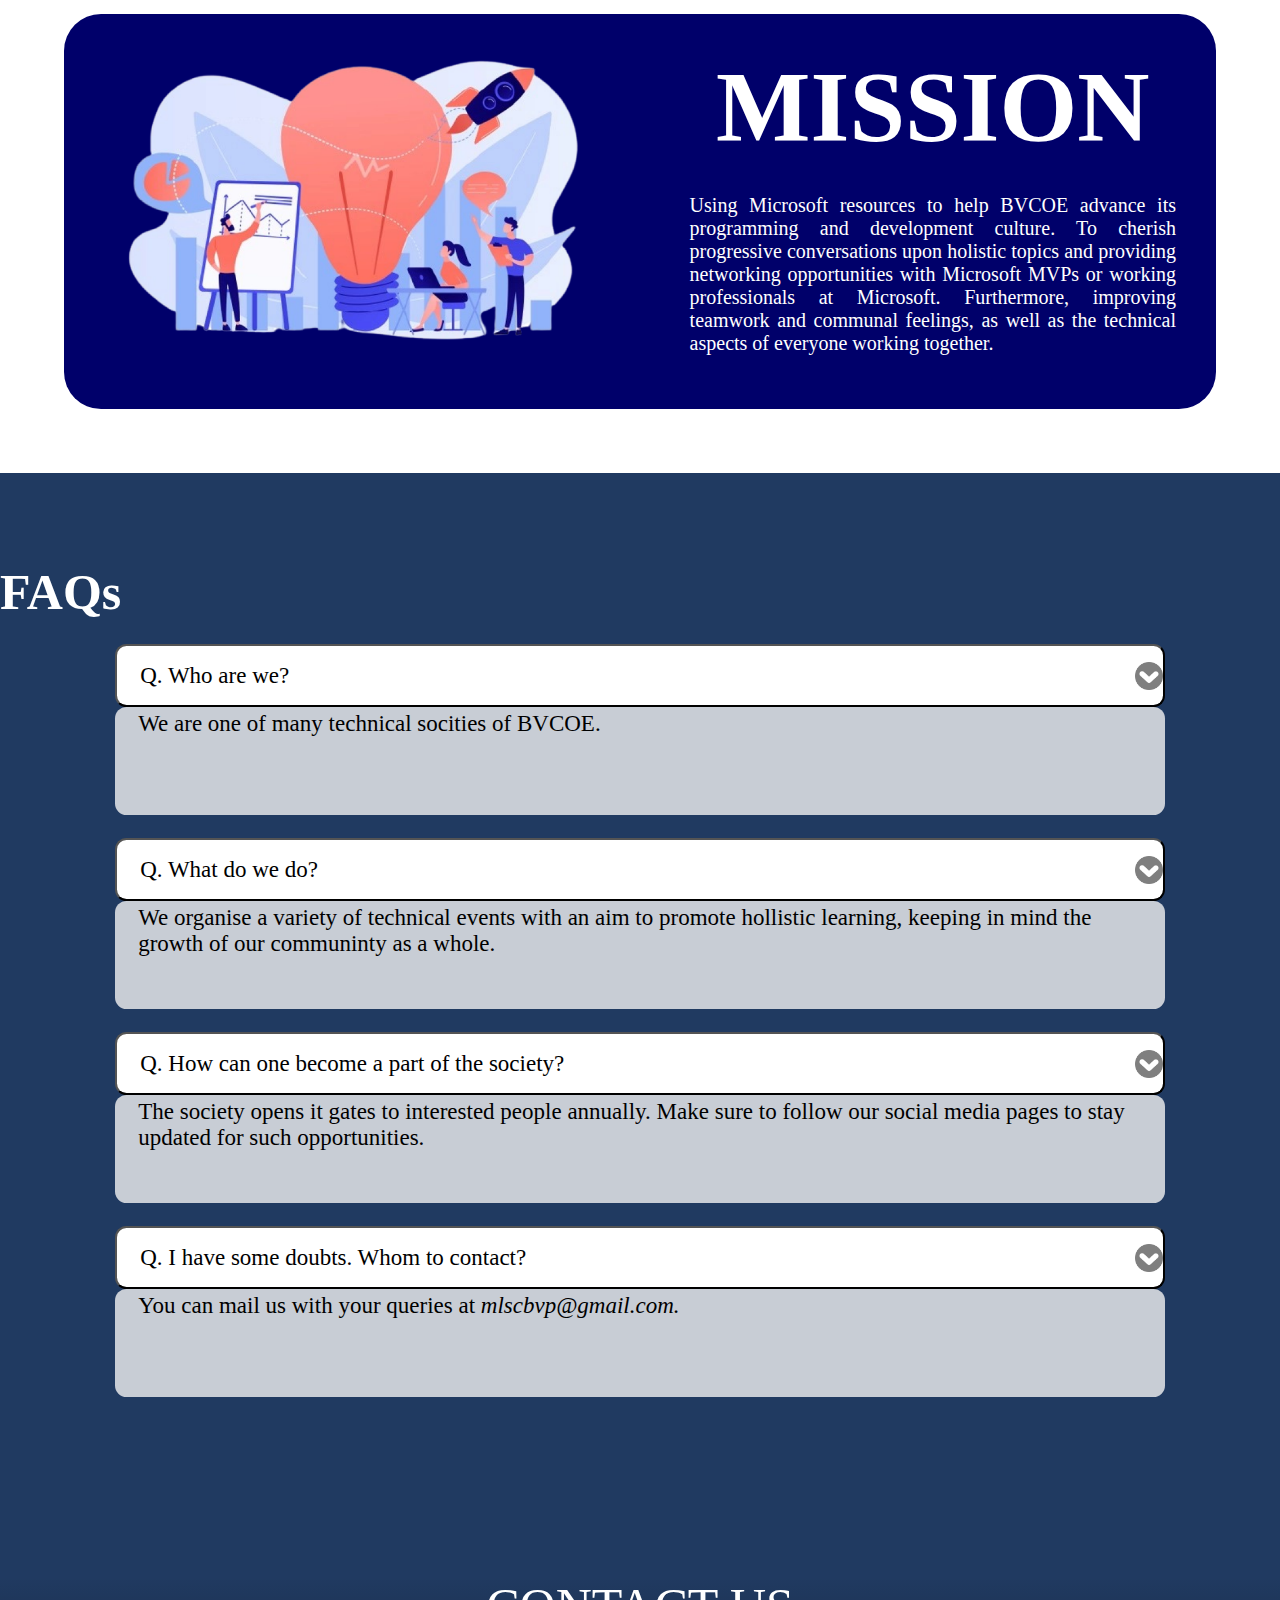
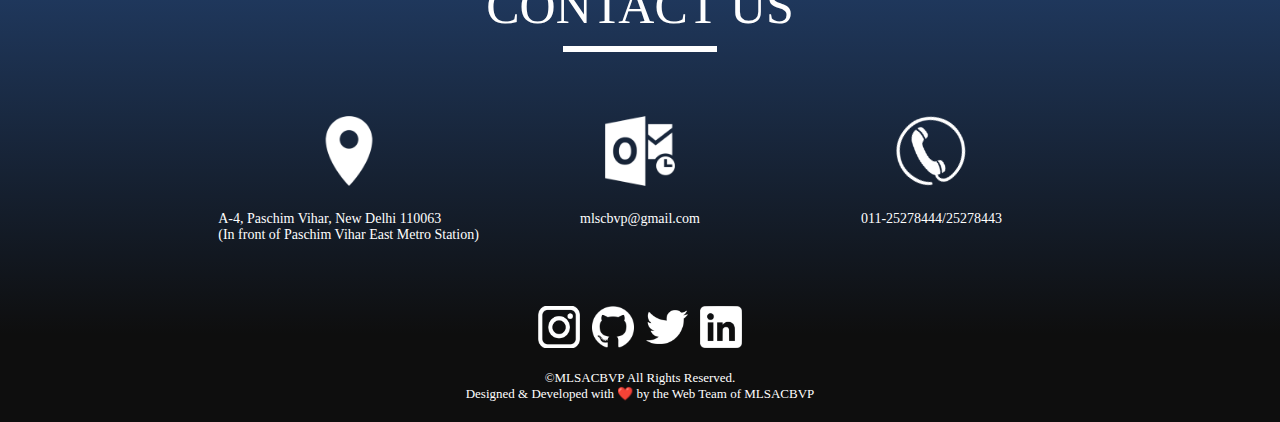
==== commit 60007280: "changed: text alignment on about us and bg of contact us" ====
--- a/aboutus.html
+++ b/aboutus.html
@@ -39,7 +39,7 @@
             <div class="desc white-text">
                 <br/>
                 <span>
-                    We, MLSAC (Microsoft Learn Student Ambassador's Chapter), are a community of tech enthusiasts. We conduct sessions, organize workshops & hackathons while encapsulating the fun part of learning! Join us to make an impact through your skills while learning and <b>be a force for good!</b>
+                    We, MLSAC (Microsoft Learn Student Ambassador's Chapter), are a community of tech enthusiasts. We conduct sessions, organize workshops & hackathons while encapsulating the fun part of learning! Join us to make an impact through your skills while learning and <b>Be a force for good!</b>
                 </span>
             </div>
         </div>
@@ -68,7 +68,7 @@
             </div>
             <div class="vis-text">
                 <span class="heading white-text heading-1">MISSION</span>
-                <span class="desc-1 white-text">Using Microsoft resources to help BVCOE advance its programming and
+                <span class="desc-1 white-text desc-2">Using Microsoft resources to help BVCOE advance its programming and
                     development culture. To cherish progressive conversations upon holistic topics and providing
                     networking opportunities with Microsoft MVPs or working professionals at Microsoft. Furthermore,
                     improving teamwork and communal feelings, as well as the technical aspects of everyone working
--- a/aboutus/aboutus_css/style.css
+++ b/aboutus/aboutus_css/style.css
@@ -20,7 +20,7 @@
     display: flex;
     justify-content: space-between;
     align-items: center;
-    height: 17vh;
+    height: 18vh;
     position: sticky;
     top:0px; /* this is needed for 'sticky' value to work accordingly */
     z-index: 2;
@@ -82,7 +82,7 @@
     width: 54%;
     font-size: 2.7em;
     margin: auto;
-    text-align: center;
+    text-align: justify;
     position: relative;
 }
 
@@ -135,7 +135,7 @@
 
 .desc-1{
     font-size: 2.0em;
-    text-align: center;
+    text-align: justify;
     margin-top: 0.5em;
 }
 
--- a/aboutus/aboutus_css/utility.css
+++ b/aboutus/aboutus_css/utility.css
@@ -0,0 +1,168 @@
+.black-text{
+    color: black;
+    text-decoration: none;
+}
+
+.white-text{
+    color: white;
+    text-decoration: none;
+}
+
+@font-face {
+    font-family: 'Segoe UI Regular';
+    font-style: normal;
+    font-weight: normal;
+    src: local('Segoe UI'), url('Segoe UI.woff') format('woff');
+    }
+    
+
+    @font-face {
+    font-family: 'Segoe UI Italic';
+    font-style: normal;
+    font-weight: normal;
+    src: local('Segoe UI Italic'), url('Segoe UI Italic.woff') format('woff');
+    }
+    
+
+    @font-face {
+    font-family: 'Segoe UI Bold';
+    font-style: normal;
+    font-weight: normal;
+    src: local('Segoe UI Bold'), url('Segoe UI Bold.woff') format('woff');
+    }
+    
+
+    @font-face {
+    font-family: 'Segoe UI Bold Italic';
+    font-style: normal;
+    font-weight: normal;
+    src: local('Segoe UI Bold Italic'), url('Segoe UI Bold Italic.woff') format('woff');
+    }
+
+@media screen and (max-width: 450px){
+    html{
+        font-size: 4px;
+    }
+    
+    .links {
+        margin-bottom: 0vh;
+    }
+    
+    .links li a{
+        height: 2em;
+        font-size: 2.1em;
+    }
+    
+    .links li a:hover{
+        transform: translateY(0);
+        color: black;
+    }
+
+    .header{
+        height: 7vh;
+    }
+
+    .about{
+        height: 93vh;
+    }
+
+    .heading {
+        margin-top: 2vh;
+        font-size: 10em;
+    }
+
+    .desc{
+        text-align: center;
+    }
+
+    .about-img img {
+        width: 85%;
+        height: 28vh;
+    }
+        
+    .heading-1 {
+        font-size: 8em;
+    }
+
+    .desc-1 {
+        width: 100%;
+        font-size: 2.3em;
+        text-align: left;
+    }
+
+    .desc-2{
+        text-align: right;
+    }
+
+    .cards {
+        margin-top: 3vh;
+    }
+
+    .card {
+        width: 94vw;
+    }
+
+    .vis-img img {
+        width: 45vw;
+    }
+
+    .desc {
+        font-size: 5em;
+        width: 76%;
+        margin-top: 1em;
+    }
+
+    .desc::after {
+        bottom: -3vh;
+        height: 0.2vh;
+    }
+
+    .faqHead {
+        margin-top: 3vh;
+        font-size: 6em;
+    }
+
+    .ques {
+        min-height: 3vh;
+        width: 87vw;
+        font-size: 3.2em;
+    }
+
+    .contactus{
+        margin-top: 5vh;
+    }
+
+    .answer {
+        min-height: 4vh;
+    }
+
+    .faq1 {
+        width: 87vw;
+        font-size: 3.2em;
+    }
+
+    .heading-contact {
+        margin-top: 3vh;
+    }
+
+    .heading-contact::after {
+        width: 55%;
+        height: 0.2vh;
+        bottom: -1.2vh;
+    }
+
+    .socials {
+        width: 24vw;
+        margin-top: 4vw;
+    }
+    
+    .icon img {
+        width: 5em;
+        height: 5em;
+    }
+
+    .socials a img {
+        width: 3.2em;
+        height: 3.2em;
+    }
+}
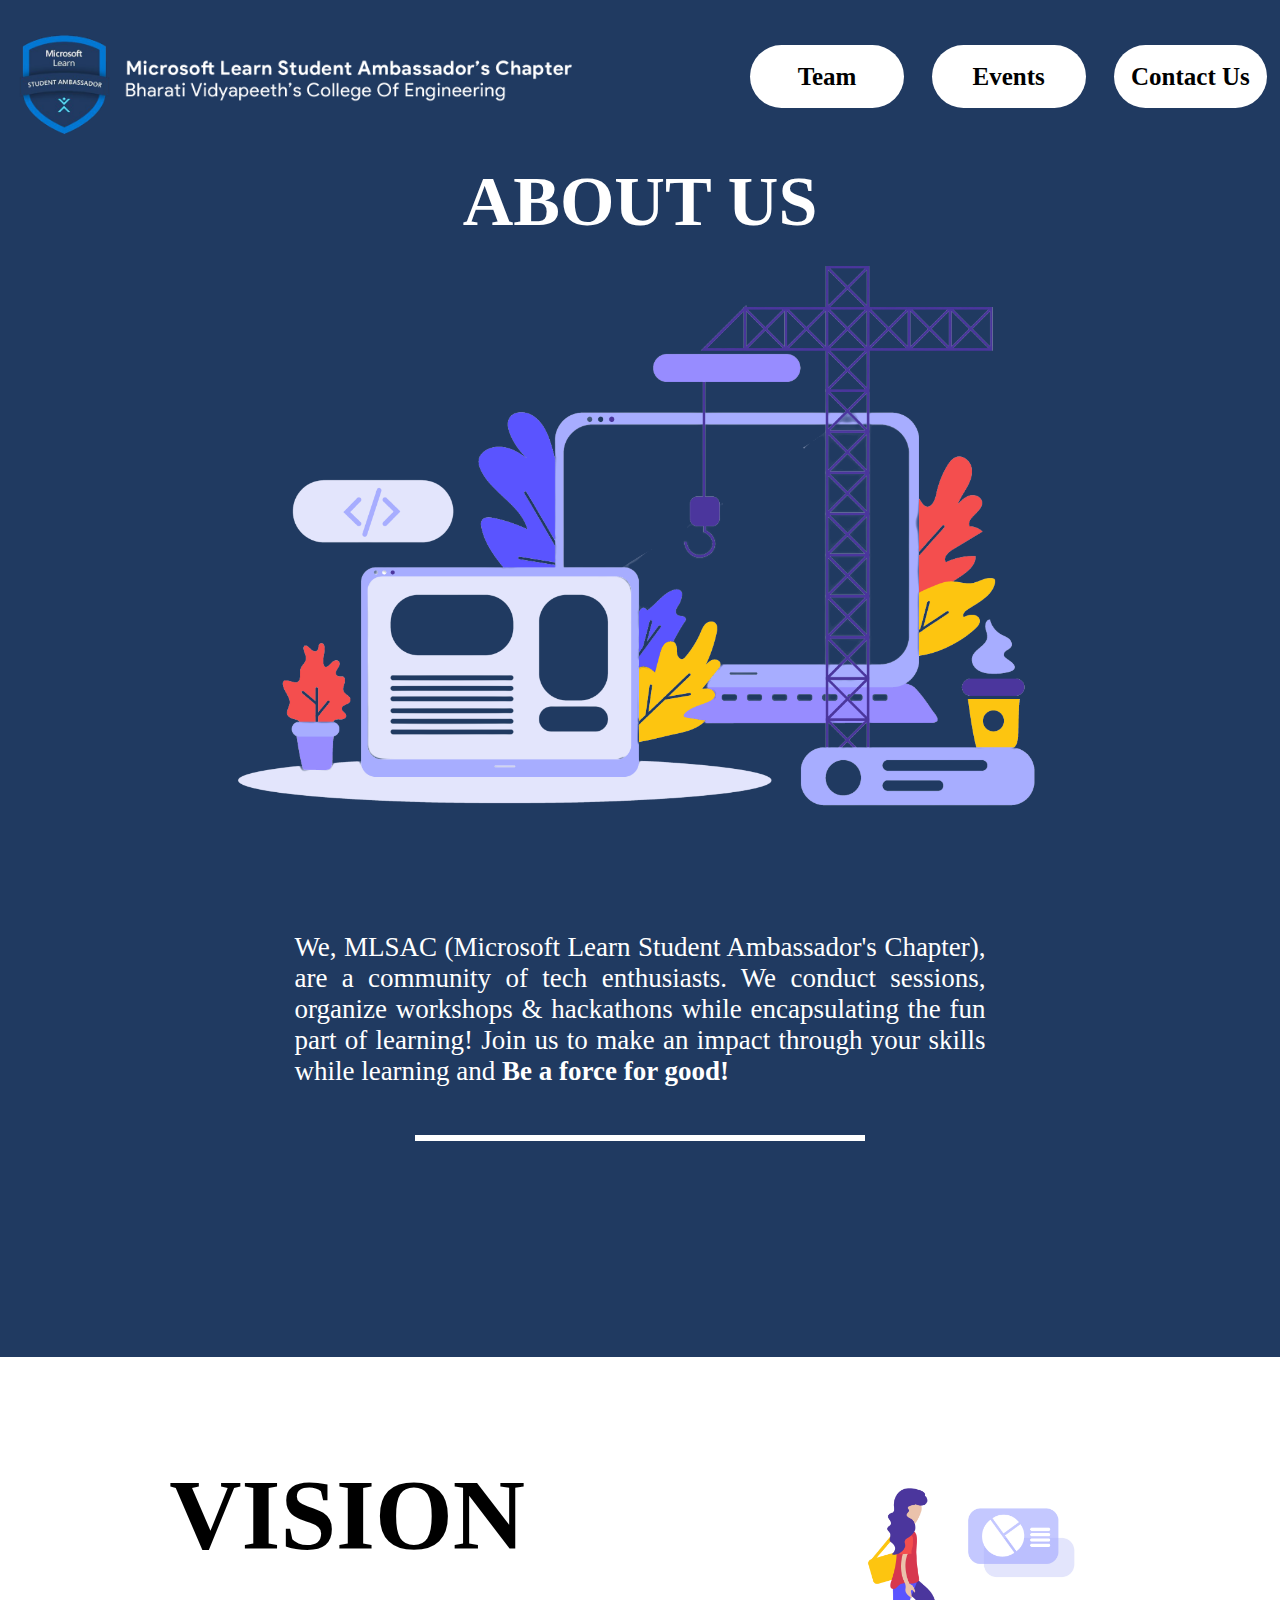
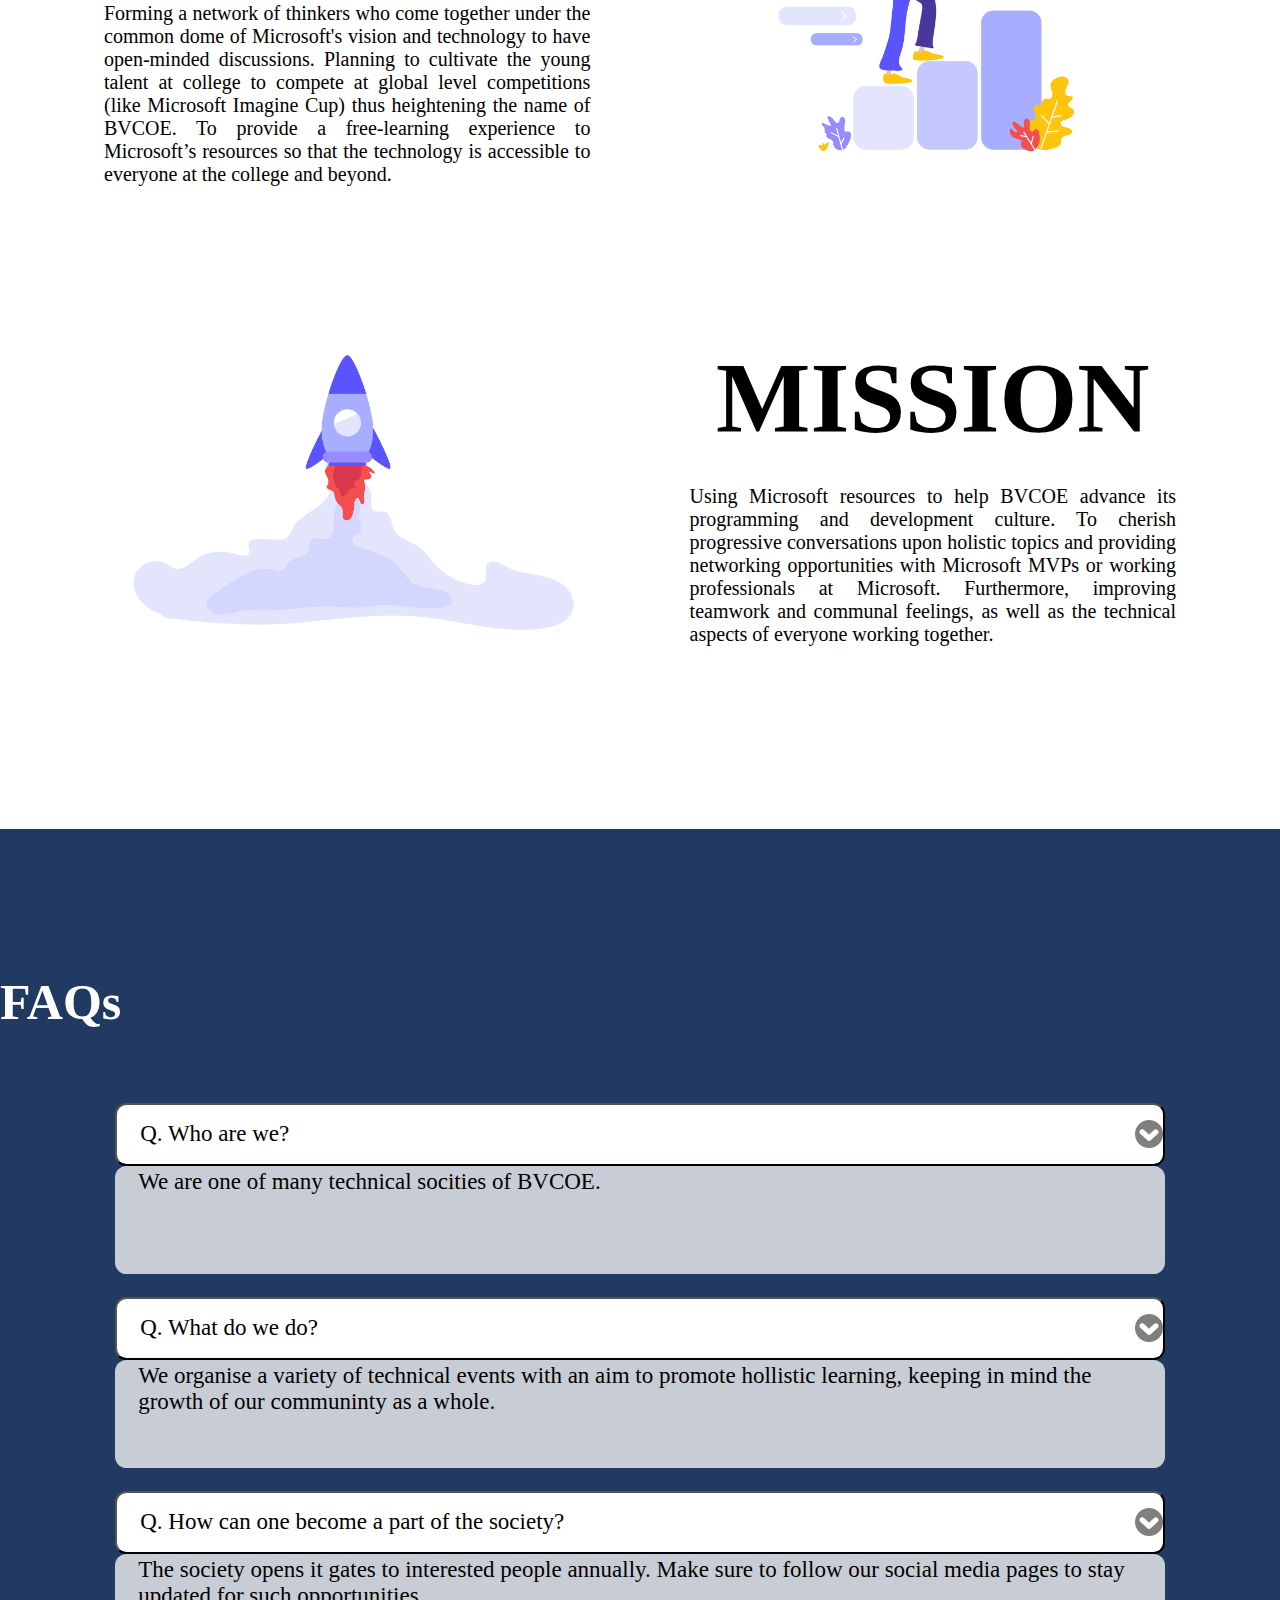
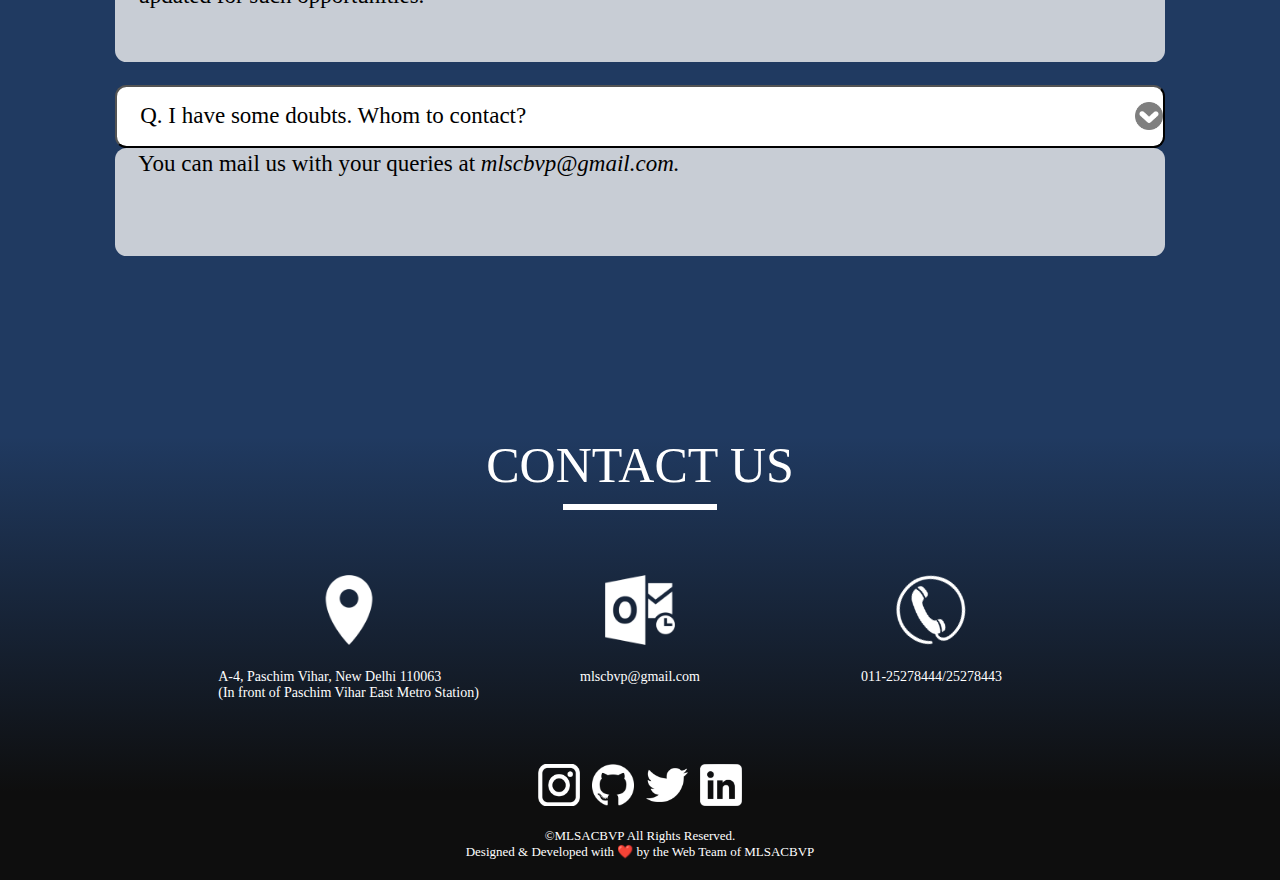
==== commit 84073f0e: "illustrations and slider updated" ====
--- a/aboutus.html
+++ b/aboutus.html
@@ -35,7 +35,7 @@
         </div>
 
         <div class="about-img">
-            <img src="aboutus/aboutus_assets/about-me.png" alt="an about us illustration/vectors" >
+            <img src="aboutus/aboutus_assets/about us 3.png" alt="an about us illustration/vectors" >
             <div class="desc white-text">
                 <br/>
                 <span>
@@ -48,8 +48,8 @@
     <div class="cards">
         <div class="card">
             <div class="vis-text">
-                <span class="heading white-text heading-1">VISION</span>
-                <span class="desc-1 white-text">Forming a network of thinkers who come together under the common dome of
+                <span class="heading black-text heading-1">VISION</span>
+                <span class="desc-1 black-text">Forming a network of thinkers who come together under the common dome of
                     Microsoft's vision and technology to have open-minded discussions. Planning to cultivate the young
                     talent at college to compete at global level competitions (like Microsoft Imagine Cup) thus
                     heightening the name of BVCOE. To provide a free-learning experience to Microsoft’s resources so
@@ -67,8 +67,8 @@
                 <img src="aboutus/aboutus_assets/mission.png" alt="Mission">
             </div>
             <div class="vis-text">
-                <span class="heading white-text heading-1">MISSION</span>
-                <span class="desc-1 white-text desc-2">Using Microsoft resources to help BVCOE advance its programming and
+                <span class="heading black-text heading-1">MISSION</span>
+                <span class="desc-1 black-text desc-2">Using Microsoft resources to help BVCOE advance its programming and
                     development culture. To cherish progressive conversations upon holistic topics and providing
                     networking opportunities with Microsoft MVPs or working professionals at Microsoft. Furthermore,
                     improving teamwork and communal feelings, as well as the technical aspects of everyone working
--- a/aboutus/aboutus_css/style.css
+++ b/aboutus/aboutus_css/style.css
@@ -73,8 +73,9 @@
 }
 
 .about-img img {
-    width: 50%;
-    margin: auto;
+    width: 65%;
+    margin: auto;
+    margin-bottom: 8vh;
     display: block;
 }
 
@@ -100,26 +101,28 @@
     display: flex;
     flex-direction: column;
     align-items: center;
-    margin-top: 25vh;
+    margin-top: 30vh;
     background: white;
     /* height: 80v; */
 }
 
 .card{
     width: 90vw;
-    background: #00006A;
-    border-radius: 3.7em;
+    /* border-radius: 3.7em; */
+    border: none;
     display: flex;
     justify-content: space-between;
     align-items: center;
     flex-direction: row;
     padding: 4em;
-    margin-top: 5vw;
+    margin-top: 6vw;
     padding-top: 2em;
 }
 
 .vis{
-    margin-bottom: 5vw;
+    margin-bottom: 10vw;
+    /* background: #00006A; */
+    
 }
 
 .vis-text{
@@ -249,8 +252,13 @@
     align-items: center;
 }
 
+.quesbar span{
+    font-weight: 500;
+}
+
 .faqHead{
-    margin-top: 10vh;
+    margin-top: 16vh;
+    margin-bottom: 8vh;
     font-size: 5em;
 }
 
--- a/aboutus/aboutus_css/utility.css
+++ b/aboutus/aboutus_css/utility.css
@@ -64,10 +64,10 @@
 
     .about{
         height: 93vh;
+        margin-top: 5vh;
     }
 
     .heading {
-        margin-top: 2vh;
         font-size: 10em;
     }
 
@@ -78,6 +78,7 @@
     .about-img img {
         width: 85%;
         height: 28vh;
+        margin-bottom: 2vh;
     }
         
     .heading-1 {
@@ -87,23 +88,33 @@
     .desc-1 {
         width: 100%;
         font-size: 2.3em;
-        text-align: left;
     }
 
-    .desc-2{
+    /* .desc-2{
         text-align: right;
-    }
+    } */
 
     .cards {
         margin-top: 3vh;
     }
 
     .card {
-        width: 94vw;
+        width: 90vw;
+    }
+
+    .vis-text{
+        width: 49%;
+    }
+
+    .vis-img {
+        width: 49%;
     }
 
     .vis-img img {
-        width: 45vw;
+        object-fit: contain;
+        display: block;
+        margin: auto;
+        width: 37vw;
     }
 
     .desc {
@@ -118,7 +129,8 @@
     }
 
     .faqHead {
-        margin-top: 3vh;
+        margin-top: 7vh;
+        margin-bottom: 5vh;
         font-size: 6em;
     }
 
@@ -151,6 +163,10 @@
         bottom: -1.2vh;
     }
 
+    .bottom{
+        margin-top: 6vh;
+    }
+
     .socials {
         width: 24vw;
         margin-top: 4vw;
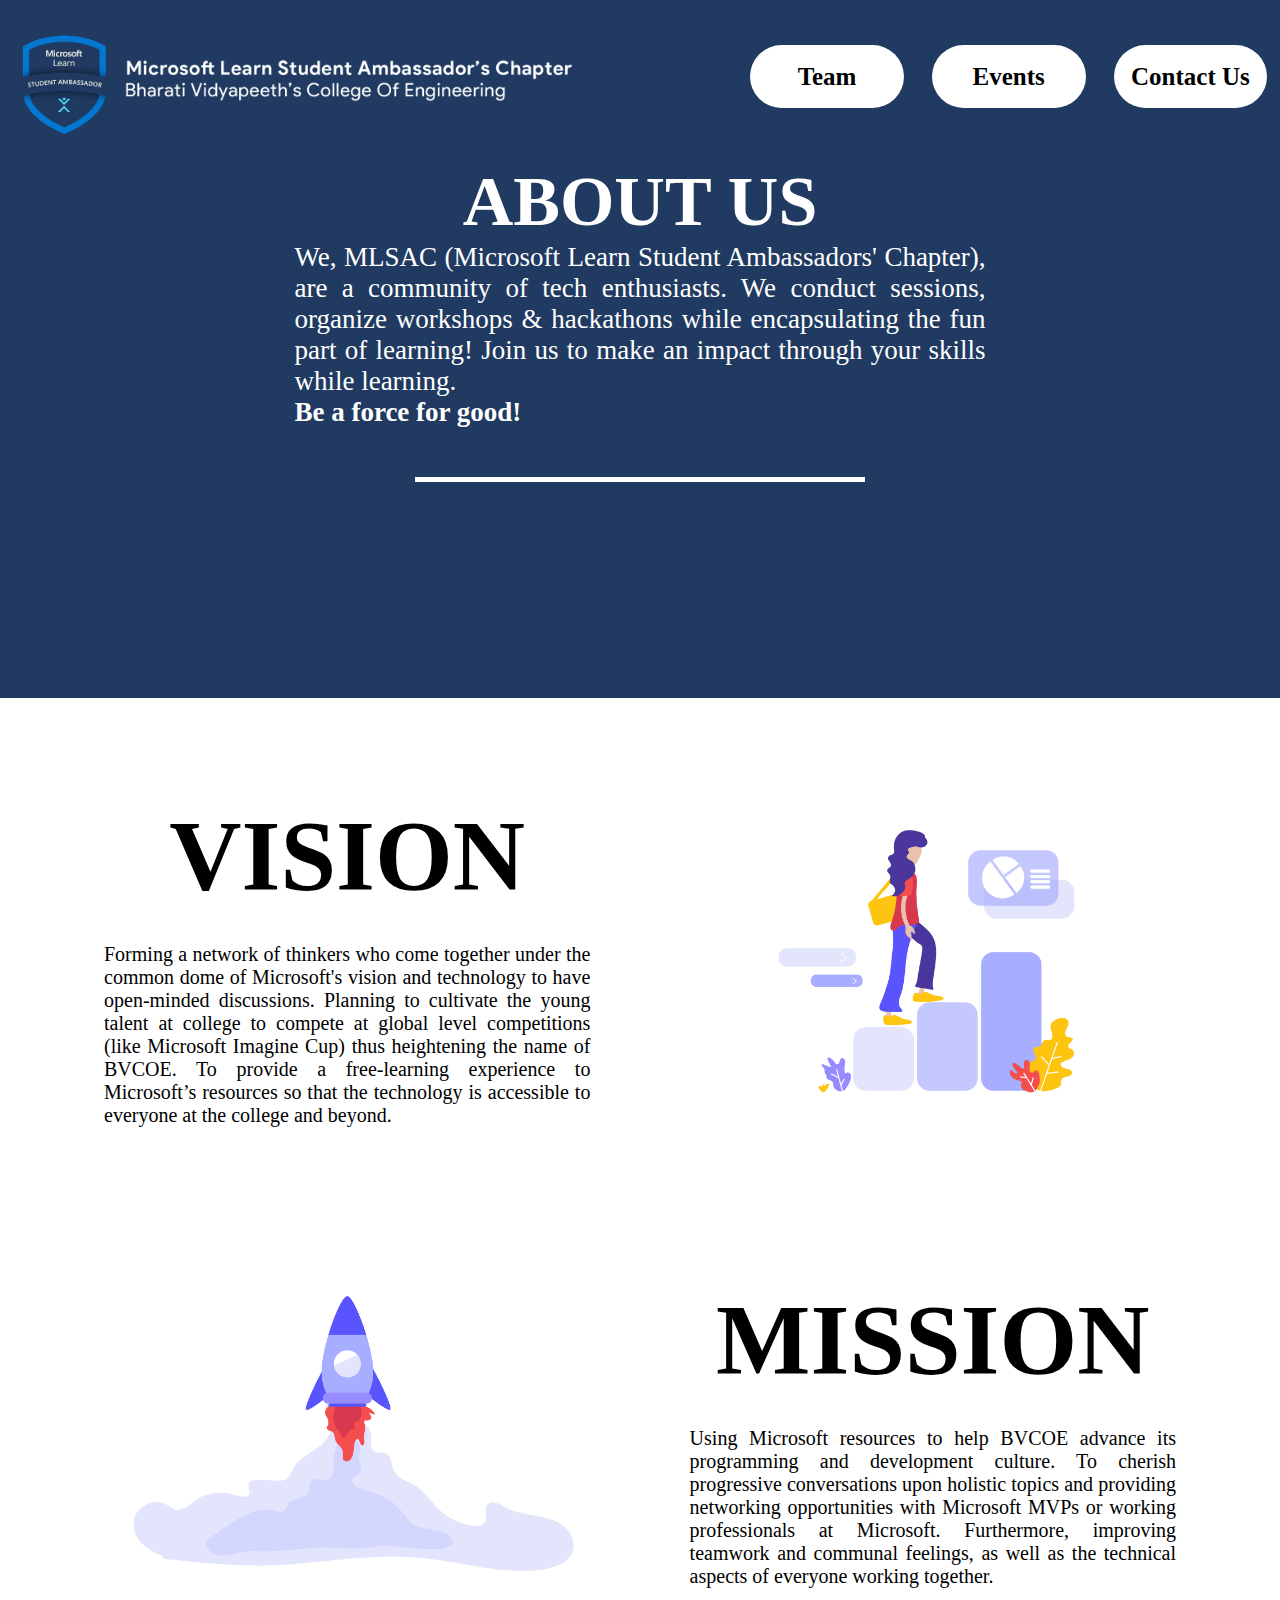
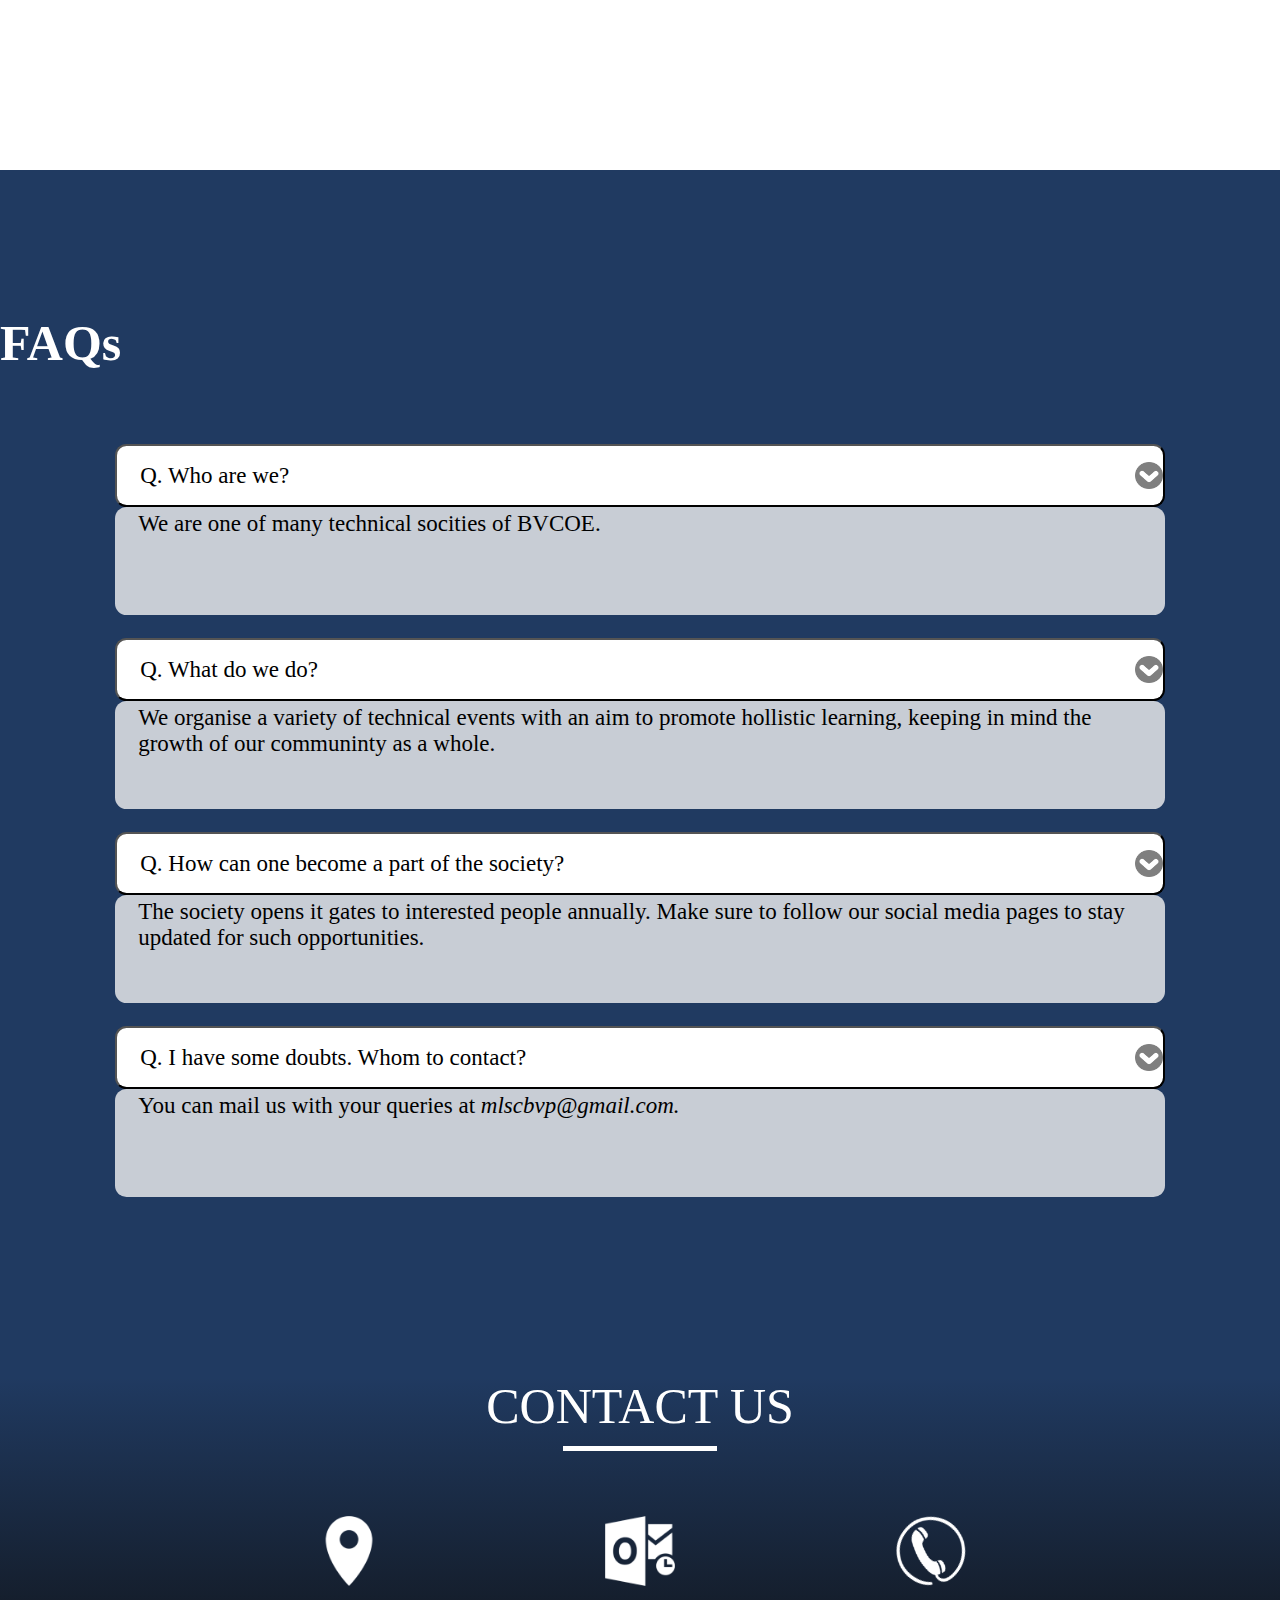
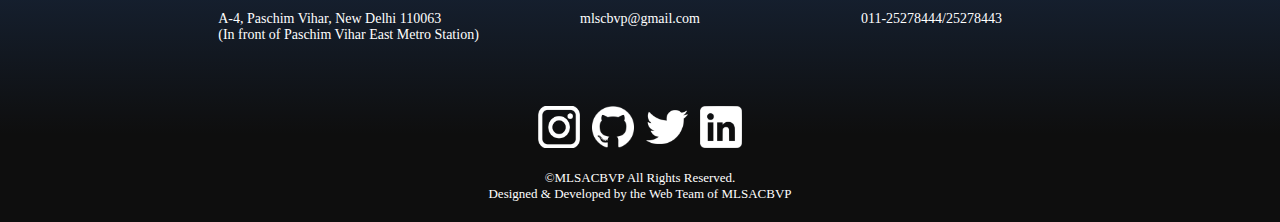
==== commit 5127ceb4: "added body and heading in the events page and changed upcoming events section by removing extra card" ====
--- a/aboutus.html
+++ b/aboutus.html
@@ -5,12 +5,13 @@
     <meta charset="UTF-8">
     <meta http-equiv="X-UA-Compatible" content="IE=edge">
     <meta name="viewport" content="width=device-width, initial-scale=1.0">
-    <title>Document</title>
+    <title>About Us</title>
     <link href="https://cdn.jsdelivr.net/npm/bootstrap@5.1.2/dist/css/bootstrap.min.css" rel="stylesheet"
         integrity="sha384-uWxY/CJNBR+1zjPWmfnSnVxwRheevXITnMqoEIeG1LJrdI0GlVs/9cVSyPYXdcSF" crossorigin="anonymous">
     <link rel="stylesheet" href="aboutus/aboutus_css/style.css">
     <link rel="stylesheet" href="aboutus/aboutus_css/utility.css">
     <link rel="stylesheet" href="aboutus/aboutus_css/bootstrap.css">
+    <link rel="shortcut icon" href="Teams/assets/favicon.ico" type="image/x-icon">
 </head>
 
 <body>
@@ -30,16 +31,16 @@
     </navbar>
 
     <div class="about">
-        <div class="heading white-text">
-            <p>ABOUT US</p>
-        </div>
-
         <div class="about-img">
-            <img src="aboutus/aboutus_assets/about us 3.png" alt="an about us illustration/vectors" >
+            <div class="about-img-1">
+            </div>
+            <div class="heading white-text">
+                <p>ABOUT US</p>
+            </div>
             <div class="desc white-text">
-                <br/>
+                <!-- <br/> -->
                 <span>
-                    We, MLSAC (Microsoft Learn Student Ambassador's Chapter), are a community of tech enthusiasts. We conduct sessions, organize workshops & hackathons while encapsulating the fun part of learning! Join us to make an impact through your skills while learning and <b>Be a force for good!</b>
+                    We, MLSAC (Microsoft Learn Student Ambassadors' Chapter), are a community of tech enthusiasts. We conduct sessions, organize workshops & hackathons while encapsulating the fun part of learning! Join us to make an impact through your skills while learning.<br><b>Be a force for good!</b>
                 </span>
             </div>
         </div>
@@ -190,7 +191,7 @@
             </span>
             <br>
             <span class="white-text">
-                Designed & Developed with ❤️ by the Web Team of MLSACBVP
+                Designed & Developed by the Web Team of MLSACBVP
             </span>
         </footer>
     </div>
--- a/aboutus/aboutus_css/utility.css
+++ b/aboutus/aboutus_css/utility.css
@@ -87,7 +87,7 @@
 
     .desc-1 {
         width: 100%;
-        font-size: 2.3em;
+        font-size: 3em;
     }
 
     /* .desc-2{
@@ -99,22 +99,22 @@
     }
 
     .card {
-        width: 90vw;
+        width: 96vw;
     }
 
     .vis-text{
-        width: 49%;
+        width: 50%;
     }
 
     .vis-img {
-        width: 49%;
+        width: 50%;
     }
 
     .vis-img img {
         object-fit: contain;
         display: block;
         margin: auto;
-        width: 37vw;
+        width: 45vw;
     }
 
     .desc {
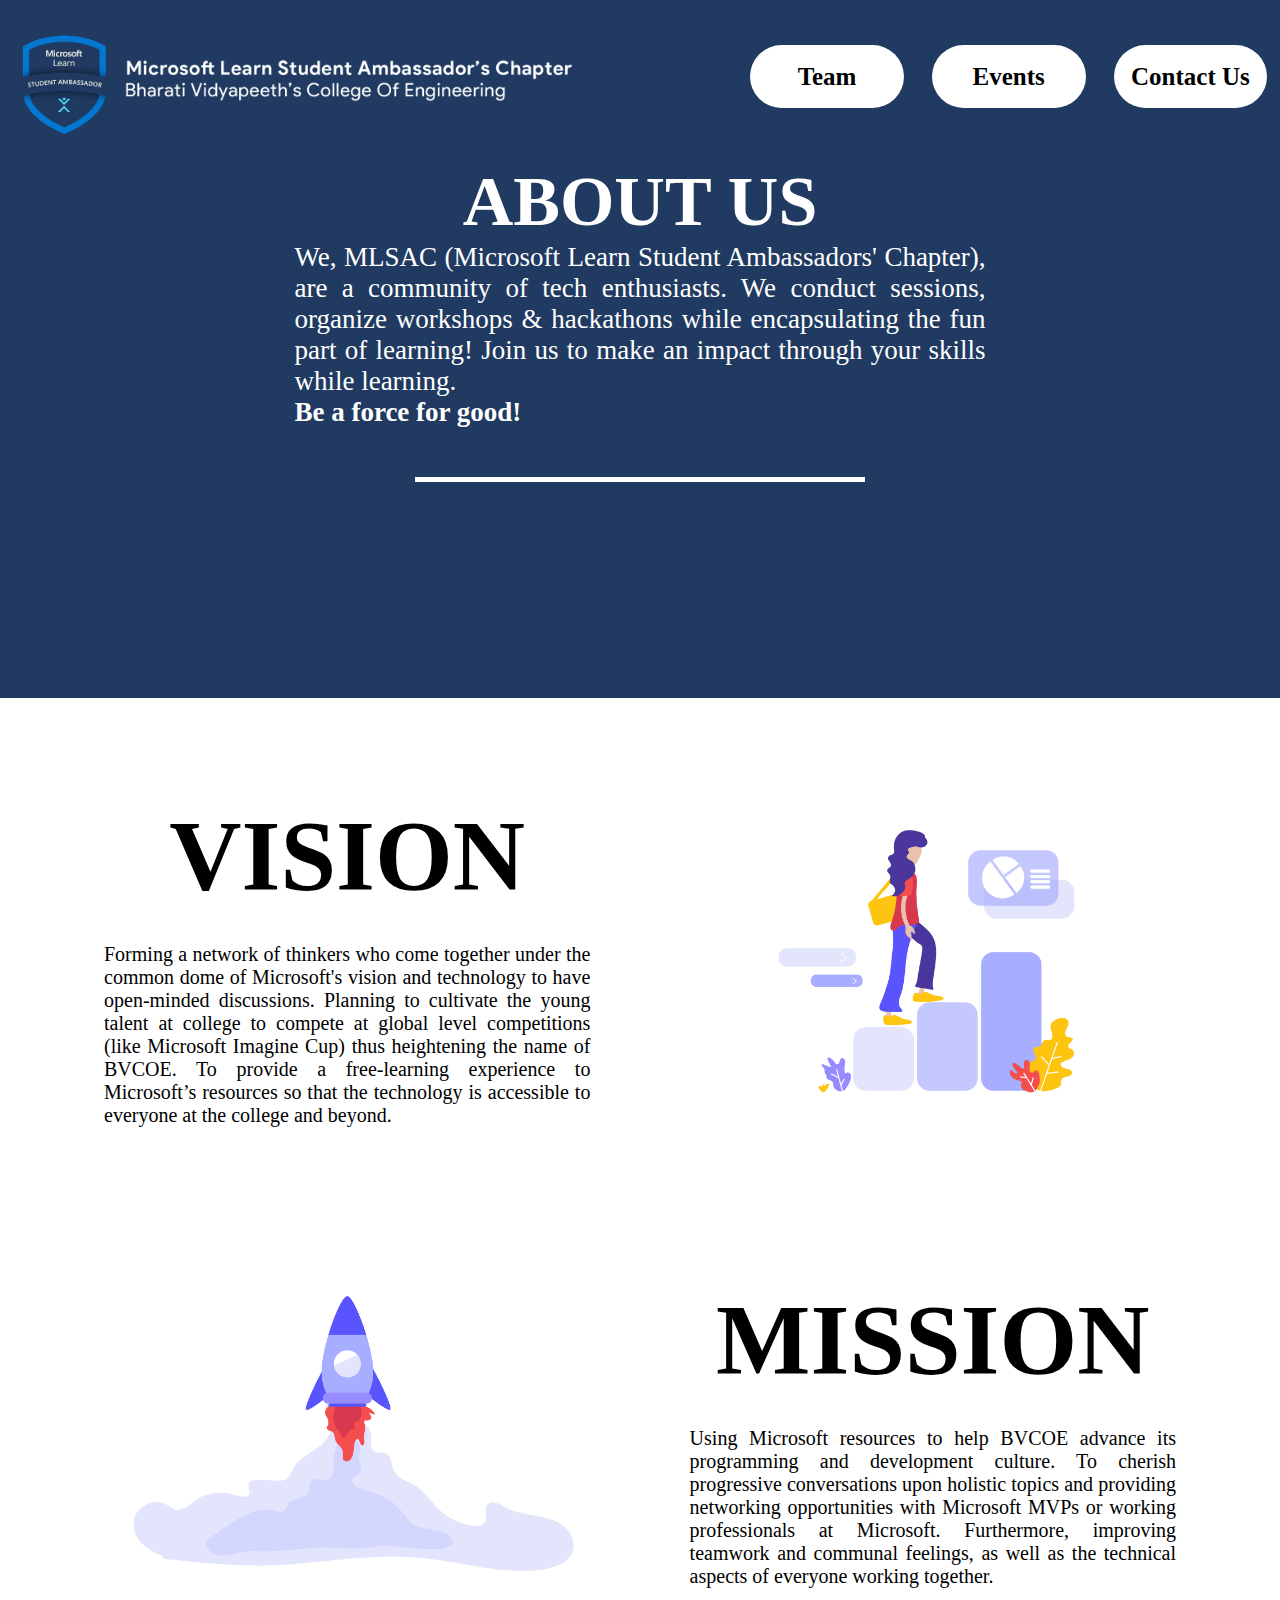
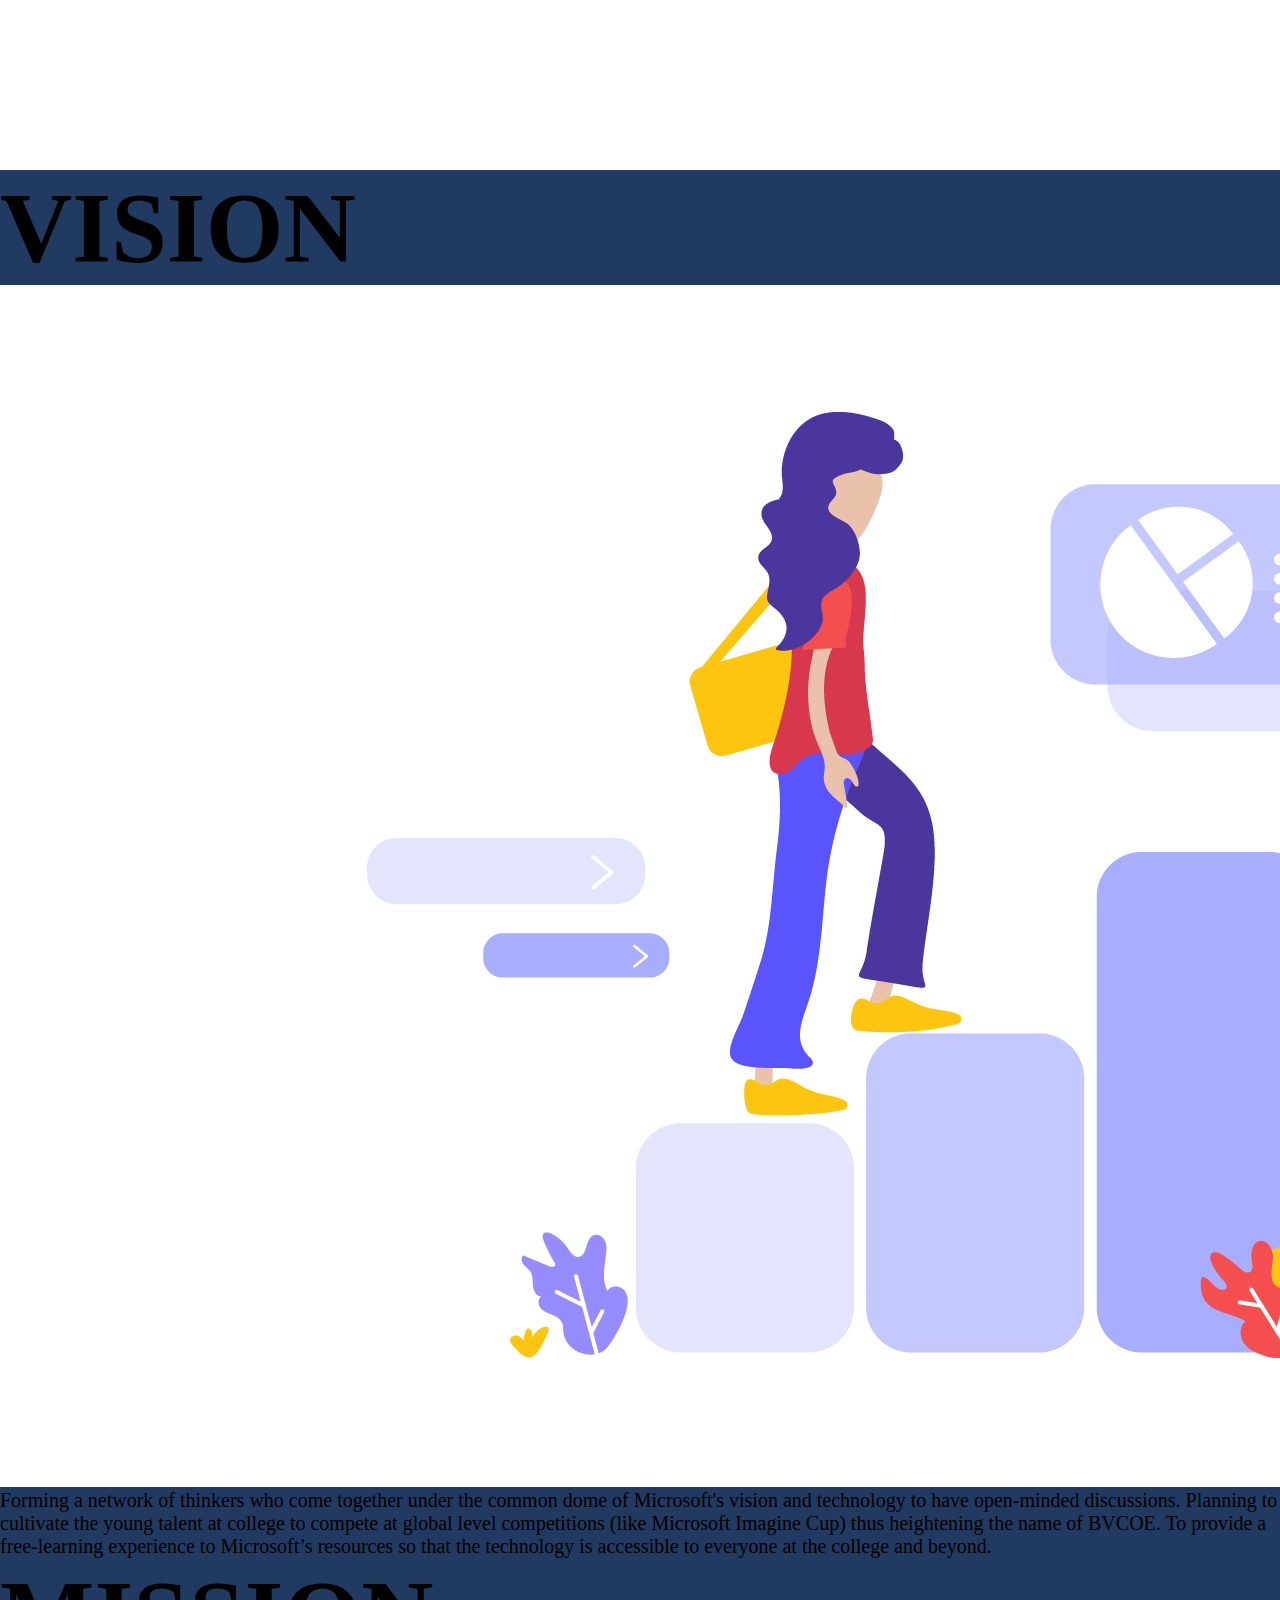
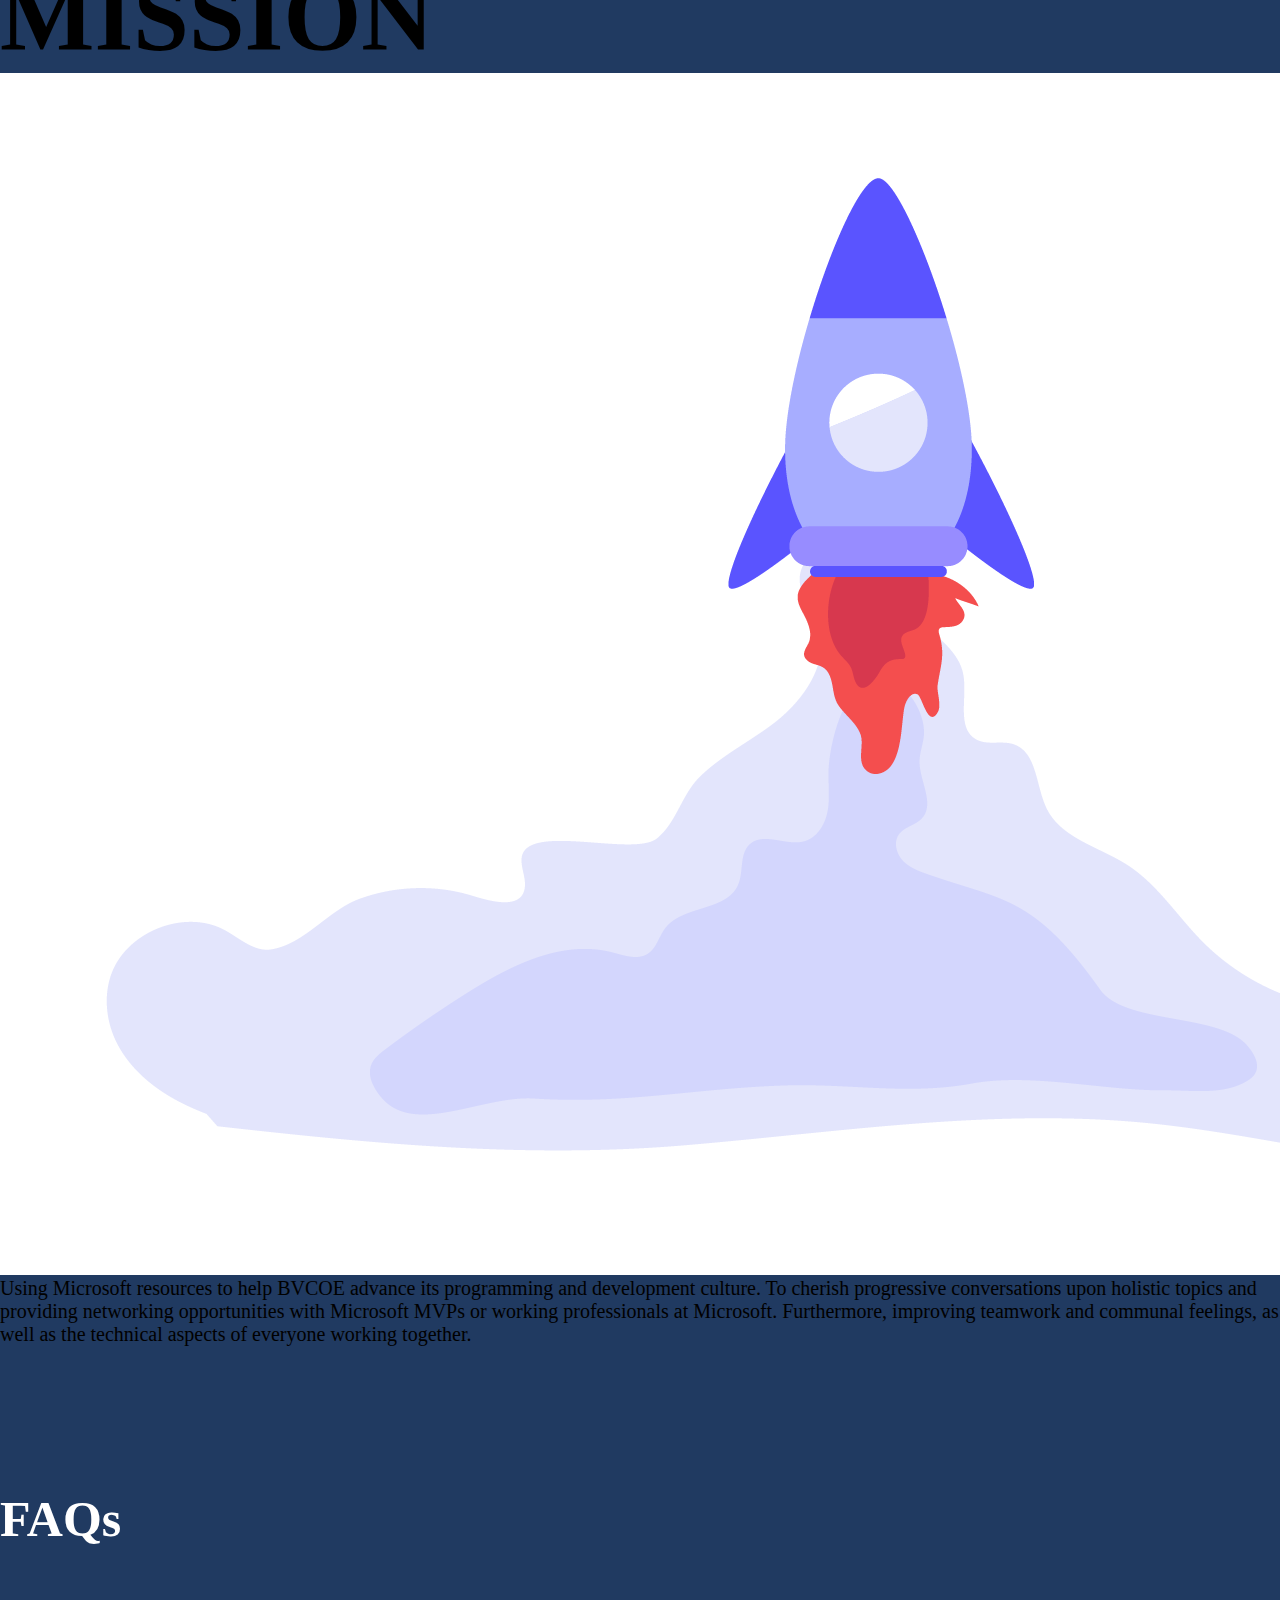
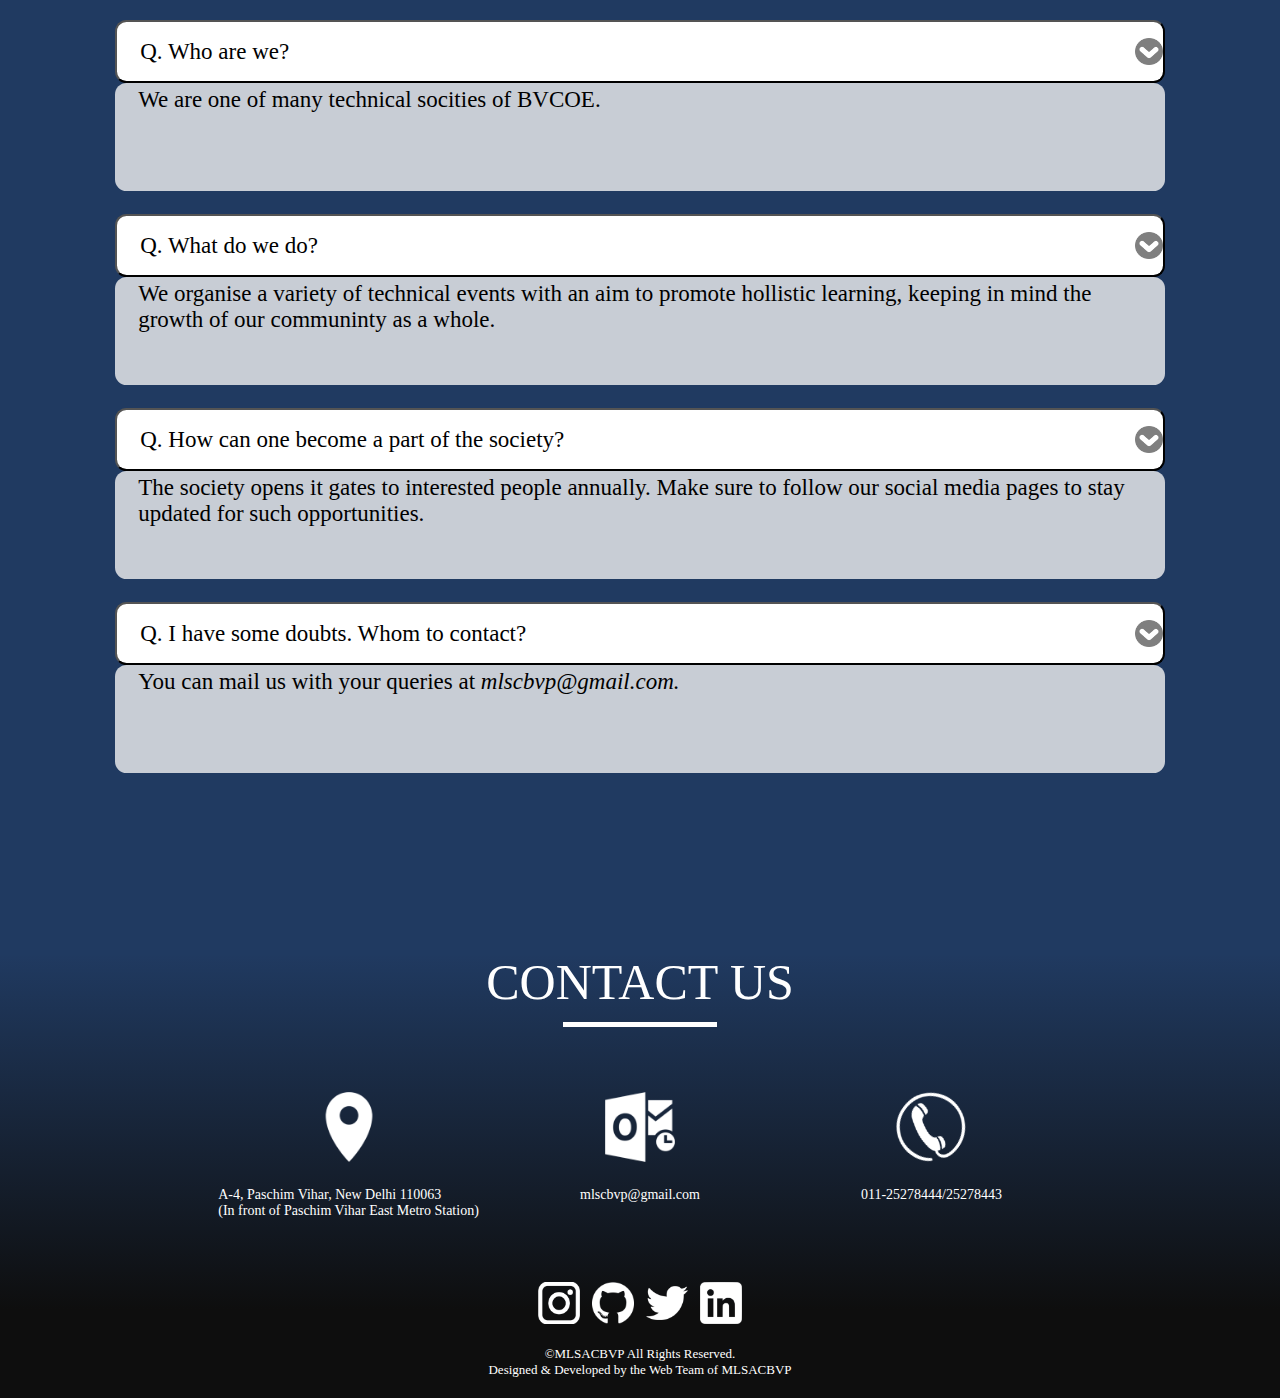
==== commit 040c4bea: "Merge branch 'mlsacbvp:main' into main" ====
--- a/aboutus.html
+++ b/aboutus.html
@@ -77,6 +77,27 @@
             </div>
         </div>
     </div>
+    <div class="cards_2">
+        <div class="card_2">
+            <span class="heading black-text heading-1">VISION</span>
+            <img src="aboutus/aboutus_assets/vision.png" alt="Vision">
+            <span class="desc-1 black-text">Forming a network of thinkers who come together under the common dome of
+                Microsoft's vision and technology to have open-minded discussions. Planning to cultivate the young
+                talent at college to compete at global level competitions (like Microsoft Imagine Cup) thus
+                heightening the name of BVCOE. To provide a free-learning experience to Microsoft’s resources so
+                that the technology is accessible to everyone at the college and beyond.
+            </span>
+        </div>
+        <div class="card_2">
+            <span class="heading black-text heading-1">MISSION</span>
+            <img src="aboutus/aboutus_assets/mission.png" alt="Mission">
+            <span class="desc-1 black-text desc-2">Using Microsoft resources to help BVCOE advance its programming and
+                development culture. To cherish progressive conversations upon holistic topics and providing
+                networking opportunities with Microsoft MVPs or working professionals at Microsoft. Furthermore,
+                improving teamwork and communal feelings, as well as the technical aspects of everyone working
+                together.</span>
+        </div>
+    </div>
     <div class="faq">
 
         <h1 class="white-text text-center faqHead">FAQs</h1>
